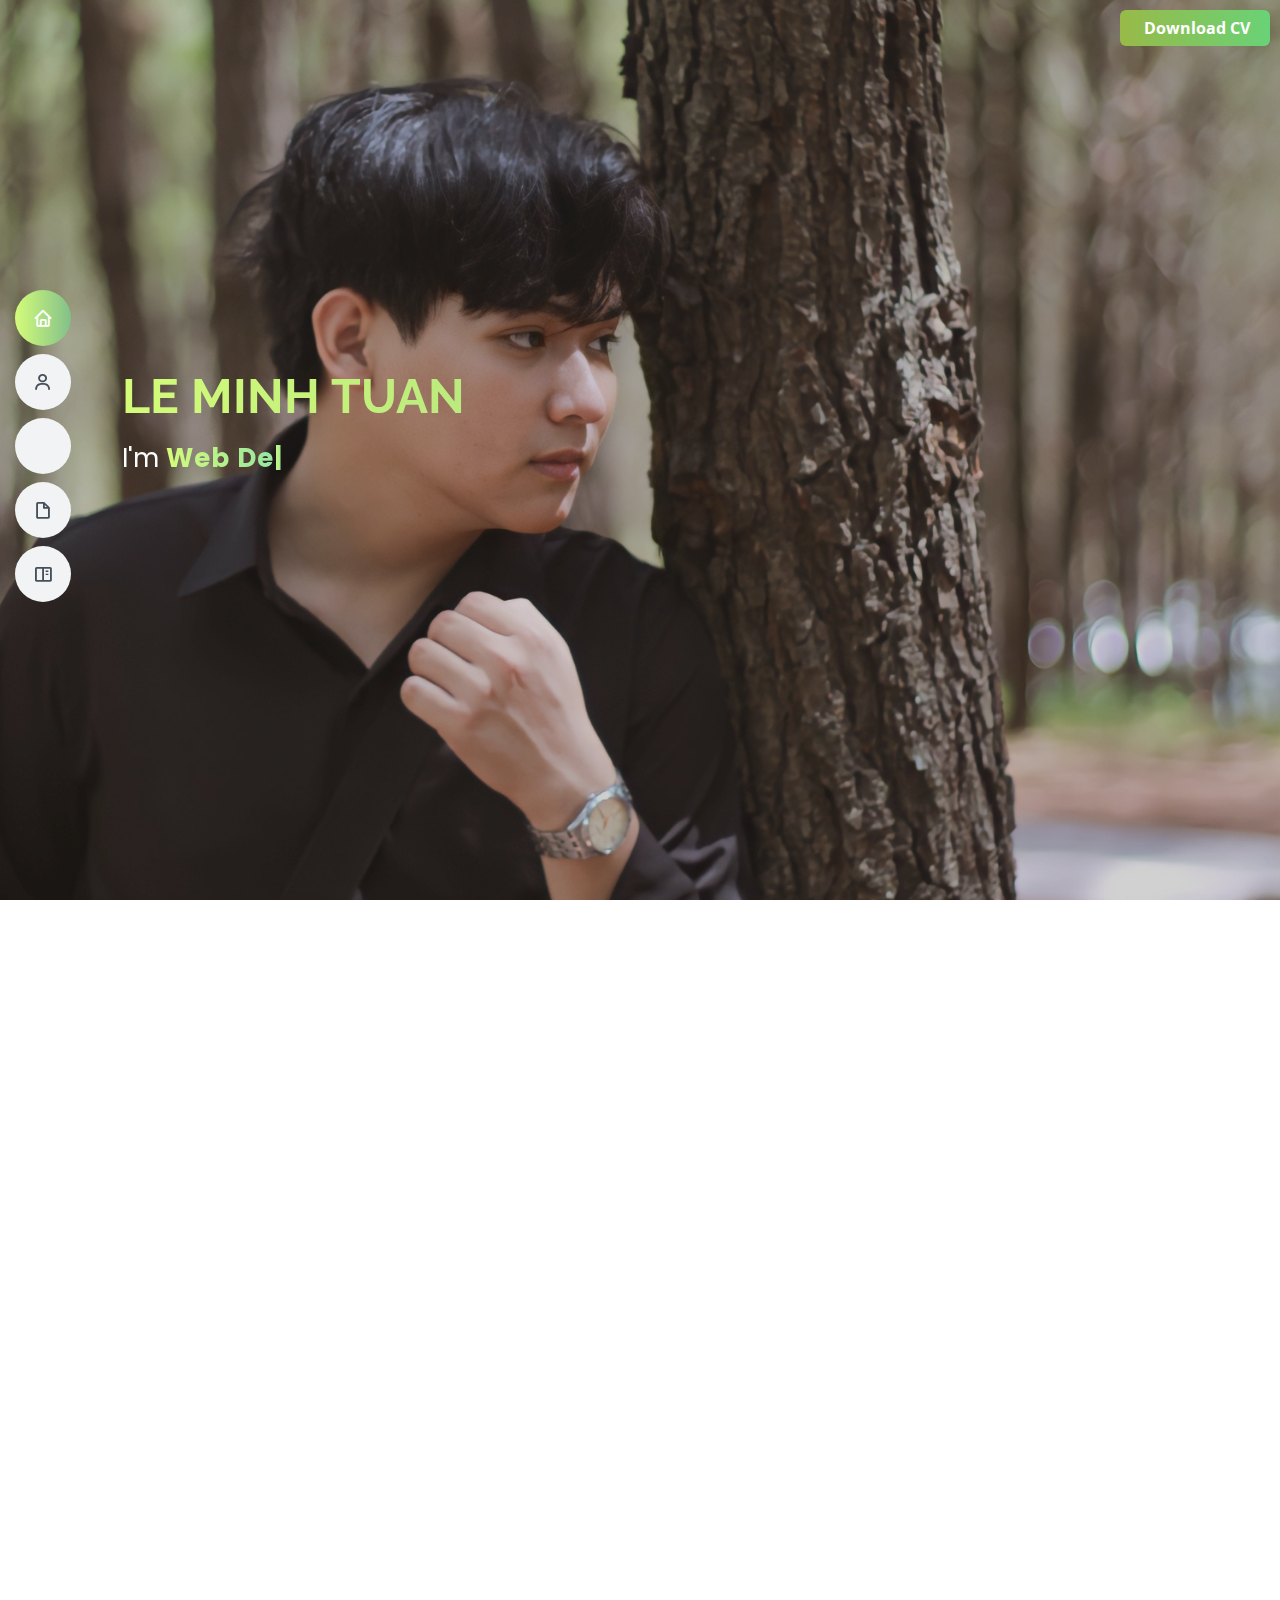
==== index.html @ 3f3f8639 "first commit" ====
<!DOCTYPE html>
<html lang="en">

<head>
  <meta charset="utf-8">
  <meta content="width=device-width, initial-scale=1.0" name="viewport">

  <title>Lê Minh Tuấn - Portfolio</title>
  <meta content="" name="description">
  <meta content="" name="keywords">

  <!-- Favicons -->
  <link href="assets/img/favicon.png" rel="icon">
  <link href="assets/img/apple-touch-icon.png" rel="apple-touch-icon">

  <!-- Google Fonts -->
  <link
    href="https://fonts.googleapis.com/css?family=Open+Sans:300,300i,400,400i,600,600i,700,700i|Raleway:300,300i,400,400i,500,500i,600,600i,700,700i|Poppins:300,300i,400,400i,500,500i,600,600i,700,700i"
    rel="stylesheet">

  <!-- Vendor CSS Files -->
  <link href="assets/vendor/aos/aos.css" rel="stylesheet">
  <link href="assets/vendor/bootstrap/css/bootstrap.min.css" rel="stylesheet">
  <link href="assets/vendor/bootstrap-icons/bootstrap-icons.css" rel="stylesheet">
  <link href="assets/vendor/boxicons/css/boxicons.min.css" rel="stylesheet">
  <link href="assets/vendor/glightbox/css/glightbox.min.css" rel="stylesheet">
  <link href="assets/vendor/swiper/swiper-bundle.min.css" rel="stylesheet">
  <link rel="stylesheet" href="https://cdnjs.cloudflare.com/ajax/libs/font-awesome/6.4.2/css/all.min.css"
    integrity="sha512-z3gLpd7yknf1YoNbCzqRKc4qyor8gaKU1qmn+CShxbuBusANI9QpRohGBreCFkKxLhei6S9CQXFEbbKuqLg0DA=="
    crossorigin="anonymous" referrerpolicy="no-referrer" />
  <!-- Template Main CSS File -->
  <link href="assets/css/style.css" rel="stylesheet">

  <!-- =======================================================
  * Template Name: MyResume
  * Updated: Jul 27 2023 with Bootstrap v5.3.1
  * Template URL: https://bootstrapmade.com/free-html-bootstrap-template-my-resume/
  * Author: BootstrapMade.com
  * License: https://bootstrapmade.com/license/
  ======================================================== -->
</head>

<body>
  <div id="app" style=" user-select: none;">
    <!-- ======= Mobile nav toggle button ======= -->
    <!-- <button type="button" class="mobile-nav-toggle d-xl-none"><i class="bi bi-list mobile-nav-toggle"></i></button> -->
    <i class="bi bi-list mobile-nav-toggle d-lg-none text-white"></i>
    <!-- ======= Header ======= -->
    <header id="header" class="d-flex flex-column justify-content-center">

      <nav id="navbar" class="navbar nav-menu" data-aos="fade-in" data-aos-delay="100">
        <ul>
          <li><a href="#hero" class="nav-link scrollto active"><i class="bx bx-home"></i> <span>Home</span></a></li>
          <li><a href="#about" class="nav-link scrollto"><i class="bx bx-user"></i> <span>About</span></a></li>
          <li><a href="#skills" class="nav-link scrollto"><i class="fa-solid fa-code" style="margin-left: -px;"></i>
              <span>SKills</span></a></li>
          <li><a href="#resume" class="nav-link scrollto"><i class="bx bx-file-blank"></i> <span>Resume</span></a></li>
          <li><a href="#portfolio" class="nav-link scrollto"><i class="bx bx-book-content"></i>
              <span>Portfolio</span></a>
          </li>
        </ul>
      </nav><!-- .nav-menu -->

    </header><!-- End Header -->

    <!-- ======= Hero Section ======= -->
    <section id="hero" class="d-flex flex-column justify-content-center">
      <div class="container" data-aos="zoom-in" data-aos-delay="100">
        <h2 class="name-title">LE MINH TUAN</h2>
        <p>I'm <span class="typed" data-typed-items="Web Developer, Photographer, Application Developer"></span></p>
        <div class="social-links">
          <a href="https://github.com/auroraphtgrp01" class="twitter"><i class="fa-brands fa-github"></i></i></a>
          <a href="https://www.facebook.com/mtphtgrp0111" class="facebook"><i class="fa-brands fa-facebook"></i></i></a>
          <a href="https://www.instagram.com/auroraphtgrp__/" class="instagram"><i
              class="fa-brands fa-instagram"></i></a>
          <a href="https://www.linkedin.com/in/l%C3%AA-minh-tu%E1%BA%A5n-b90327271/" class="linkedin"><i
              class="fa-brands fa-linkedin"></i></a>
        </div>
      </div>
      <button data-aos="zoom-in" data-aos-delay="100" class="btn btn-success btn-down" id="downloadButton" type="button"
        onclick="downloadFile()"><i class="fa-solid fa-file-arrow-down me-1"></i><b>Download CV</b>
      </button>
    </section><!-- End Hero -->

    <main id="main">

      <!-- ======= About Section ======= -->
      <section id="about" class="about">
        <div class="container" data-aos="fade-up">

          <div class="section-title">
            <h2>About</h2>
            <p>Allow me to introduce myself. My name is <b class="text-pri">Lê Minh Tuấn</b>.
              I am a passionate web developer currently pursuing my
              studies in Software Engineering at Duy Tan University.</p>
          </div>

          <div class="row">
            <div class="col-lg-3 ">
              <img src="assets/img/profile-img.png" class="img-fluid respon2" style="width: 400;" alt="">
            </div>
            <div class="col-lg-8 pt-4 pt-lg-0 content">
              <h3>Web Developer</h3>
              <p class="fst-italic">
                Take advantage of the skills and experience through the small projects I have done, knowledgeable about
                programming to become a programmer at the company that brings a lot of value to customers and the
                company.
              </p>
              <div class="row">
                <div class="col-lg-6">
                  <ul>
                    <li><i class="bi bi-chevron-right"></i> <strong class="color-title">Birthday:</strong> <span>1 Nov
                        2003</span></li>
                    <li><i class="bi bi-chevron-right"></i> <strong class="color-title">Phone:</strong> <span>+84
                        889001505</span></li>
                    <li><i class="bi bi-chevron-right"></i> <strong class="color-title">City:</strong> <span>Da Nang,
                        Viet Nam</span></li>
                  </ul>
                </div>
                <div class="col-lg-6">
                  <ul>
                    <li><i class="bi bi-chevron-right"></i> <strong class="color-title">Age:</strong> <span>20</span>
                    </li>
                    <li><i class="bi bi-chevron-right"></i> <strong class="color-title">Degree:</strong>
                      <span>Bachelor</span>
                    </li>
                    <li><i class="bi bi-chevron-right"></i> <strong class="color-title">Email:</strong>
                      <span>sliverknight4869@gmail.com</span>
                    </li>
                  </ul>
                </div>
              </div>
              <div style="text-indent: 20px;">
                I am a web programmer with strong creative skills and solid technical expertise. I have built numerous
                visually appealing and interactive web projects using HTML, CSS, JavaScript, and frameworks such as
                Bootstrap and Vue.js also have experience with PHP in the MVC Laravel Framework for backend system
                development.
              </div>
              <div style="text-indent: 20px; margin-top: 5px;"> I prioritize user
                experience, performance, and security. I am also adept at teamwork, logical
                thinking, and problem-solving.
              </div>
            </div>
          </div>

        </div>
      </section><!-- End About Section -->

      <!-- ======= Skills Section ======= -->
      <section id="skills" class="skills section-bg">
        <div class="container" data-aos="fade-up">

          <div class="section-title">
            <h2>Skills</h2>
            <div class="row">
              <div class="col-md-4 panel-skill">
                <div class="card" style="border-bottom: #b1d351 solid 4px;">
                  <div class="card-header" style="  background: linear-gradient(to right, #d4fc79 0%, #82c08a 100%);
 color: #fff">
                    <b class="fs-5">FrontEnd</b>
                  </div>
                  <div class="card-body">
                    <div class="table-responsive">
                      <table class="table table-bordered">
                        <thead>
                          <th class="text-center align-middle text-success">#</th>
                          <th class="text-center align-middle text-success">Technology</th>
                        </thead>
                        <tbody>
                          <tr>
                            <td class="text-center align-middle">
                              <a href="https://www.w3.org/html/" target="_blank" rel="noreferrer"> <img
                                  src="https://raw.githubusercontent.com/devicons/devicon/master/icons/html5/html5-original-wordmark.svg"
                                  alt="html5" width="40" height="40" /> </a>
                            </td>
                            <td class="text-center align-middle">
                              HTML5
                            </td>
                          </tr>
                          <tr>
                            <td class="text-center align-middle">
                              <a href="https://www.w3schools.com/css/" target="_blank" rel="noreferrer"> <img
                                  src="https://raw.githubusercontent.com/devicons/devicon/master/icons/css3/css3-original-wordmark.svg"
                                  alt="css3" width="40" height="40" /> </a>
                            </td>
                            <td class="text-center align-middle">
                              CSS3
                            </td>
                          </tr>
                          <tr>
                            <td class="text-center align-middle">
                              <a href="https://vuejs.org/" target="_blank" rel="noreferrer"> <img
                                  src="https://raw.githubusercontent.com/devicons/devicon/master/icons/vuejs/vuejs-original-wordmark.svg"
                                  alt="vuejs" width="40" height="40" /> </a>
                            </td>
                            <td class="text-center align-middle">
                              VueJS
                            </td>
                          </tr>
                          <tr>
                            <td class="text-center align-middle">
                              <a href="https://reactjs.org/" target="_blank" rel="noreferrer">
                                <img
                                  src="https://raw.githubusercontent.com/devicons/devicon/master/icons/react/react-original-wordmark.svg"
                                  alt="react" width="40" height="40" /> </a>
                            </td>
                            <td class="text-center align-middle">
                              ReactJS
                            </td>
                          </tr>
                          <tr>
                            <td class="text-center align-middle">
                              </a> <a href="https://getbootstrap.com" target="_blank" rel="noreferrer"> <img
                                  src="https://raw.githubusercontent.com/devicons/devicon/master/icons/bootstrap/bootstrap-plain-wordmark.svg"
                                  alt="bootstrap" width="40" height="40" /> </a>
                            </td>
                            <td class="text-center align-middle">
                              Bootstrap 5
                            </td>
                          </tr>
                          <tr>
                            <td class="text-center align-middle">
                              <a href="https://sass-lang.com" target="_blank" rel="noreferrer">
                                <img
                                  src="https://raw.githubusercontent.com/devicons/devicon/master/icons/sass/sass-original.svg"
                                  alt="sass" width="40" height="40" /> </a>
                            </td>
                            <td class="text-center align-middle">
                              SASS
                            </td>
                          </tr>
                        </tbody>
                      </table>
                    </div>
                  </div>
                </div>
              </div>
              <div class="col-md-4 panel-skill">
                <div class="card" style="border-bottom: #b1d351 solid 4px;">
                  <div class="card-header" style="  background: linear-gradient(to right, #d4fc79 0%, #82c08a 100%);
 color: #fff">
                    <b class="fs-5">BackEnd</b>
                  </div>
                  <div class="card-body">
                    <div class="table-responsive">
                      <table class="table table-bordered">
                        <thead>
                          <th class="text-center align-middle text-success">#</th>
                          <th class="text-center align-middle text-success">Technology</th>
                        </thead>
                        <tbody>
                          <tr>
                            <td class="text-center align-middle">
                              <a href="https://www.php.net" target="_blank" rel="noreferrer"> <img
                                  src="https://raw.githubusercontent.com/devicons/devicon/master/icons/php/php-original.svg"
                                  alt="php" width="40" height="40" /> </a>
                            <td class="text-center align-middle">
                              PHP
                            </td>
                          </tr>
                          <tr>
                            <td class="text-center align-middle">
                              <a href="https://laravel.com/" target="_blank" rel="noreferrer"> <img
                                  src="https://raw.githubusercontent.com/devicons/devicon/master/icons/laravel/laravel-plain-wordmark.svg"
                                  alt="laravel" width="40" height="40" /> </a>
                            <td class="text-center align-middle">
                              Laravel
                            </td>
                          </tr>
                          <tr>
                            <td class="text-center align-middle">
                              <a href="https://nodejs.org" target="_blank" rel="noreferrer"> <img
                                  src="https://raw.githubusercontent.com/devicons/devicon/master/icons/nodejs/nodejs-original-wordmark.svg"
                                  alt="nodejs" width="40" height="40" /> </a>
                            <td class="text-center align-middle">
                              NodeJS
                            </td>
                          </tr>
                          <tr>
                            <td class="text-center align-middle">
                              <a href="https://expressjs.com" target="_blank" rel="noreferrer"> <img
                                  src="https://raw.githubusercontent.com/devicons/devicon/master/icons/express/express-original-wordmark.svg"
                                  alt="express" width="40" height="40" /> </a>
                            <td class="text-center align-middle">
                              ExpressJS
                            </td>
                          </tr>
                          <tr>
                            <td class="text-center align-middle">
                              <a href="https://www.mysql.com/" target="_blank" rel="noreferrer"> <img
                                  src="https://raw.githubusercontent.com/devicons/devicon/master/icons/mysql/mysql-original-wordmark.svg"
                                  alt="mysql" width="40" height="40" /> </a>
                            <td class="text-center align-middle">
                              MySQL
                            </td>
                          </tr>
                          <tr>
                            <td class="text-center align-middle">
                              <a href="https://www.mongodb.com/" target="_blank" rel="noreferrer"> <img
                                  src="https://raw.githubusercontent.com/devicons/devicon/master/icons/mongodb/mongodb-original-wordmark.svg"
                                  alt="mongodb" width="40" height="40" /> </a>
                            <td class="text-center align-middle">
                              MongoDB
                            </td>
                          </tr>
                        </tbody>
                      </table>
                    </div>
                  </div>
                </div>
              </div>
              <div class="col-md-4 panel-skill">
                <div class="card" style="border-bottom: #b1d351 solid 4px;">
                  <div class="card-header" style="  background: linear-gradient(to right, #d4fc79 0%, #82c08a 100%);
 color: #fff">
                    <b class="fs-5">Others</b>
                  </div>
                  <div class="card-body">
                    <div class="table-responsive">
                      <table class="table table-bordered">
                        <thead>
                          <th class="text-center align-middle text-success">#</th>
                          <th class="text-center align-middle text-success">Technology</th>
                        </thead>
                        <tbody>
                          <tr>
                            <td class="text-center align-middle">
                              <a href="https://postman.com" target="_blank" rel="noreferrer"> <img
                                  src="https://www.vectorlogo.zone/logos/getpostman/getpostman-icon.svg" alt="postman"
                                  width="40" height="40" /> </a>
                            <td class="text-center align-middle">
                              PostMan
                            </td>
                          </tr>
                          <tr>
                            <td class="text-center align-middle">
                              <div>
                                <a href="#" id="logo">
                                  <svg width="188" height="28" viewBox="0 0 188 28" fill="currentColor"
                                    xmlns="http://www.w3.org/2000/svg">
                                    <path d="M93.295 3.65206L86.356 9.30495H90.8876V27.68L93.295 25.7411V3.65206Z"
                                      fill="currentColor"></path>
                                    <path d="M95.295 24.0997L102.356 18.305H97.6975V0.350052L95.295 2.02275V24.0997Z"
                                      fill="currentColor"></path>
                                    <path
                                      d="M182.695 6.95295C183.495 7.36895 184.071 7.72095 184.423 8.00895L186.919 3.25695C185.671 2.48895 184.167 1.80095 182.407 1.19295C180.679 0.584955 178.807 0.280952 176.791 0.280952C174.871 0.280952 173.095 0.600952 171.463 1.24095C169.863 1.88095 168.583 2.82495 167.623 4.07295C166.695 5.32095 166.231 6.87295 166.231 8.72895C166.231 10.809 166.887 12.409 168.199 13.529C169.543 14.617 171.591 15.513 174.343 16.217C176.551 16.793 178.327 17.321 179.671 17.801C181.047 18.249 181.735 19.001 181.735 20.057C181.735 21.625 180.263 22.409 177.319 22.409C175.847 22.409 174.455 22.233 173.143 21.881C171.831 21.529 170.679 21.097 169.687 20.585C168.727 20.073 168.039 19.609 167.623 19.193L165.031 24.233C166.695 25.289 168.599 26.121 170.743 26.729C172.887 27.337 175.047 27.641 177.223 27.641C179.111 27.641 180.871 27.385 182.503 26.873C184.135 26.329 185.447 25.465 186.439 24.281C187.463 23.065 187.975 21.4649 187.975 19.4809C187.975 17.8489 187.591 16.537 186.823 15.545C186.087 14.521 185.015 13.705 183.607 13.097C182.231 12.489 180.599 11.945 178.711 11.465C176.567 10.953 174.935 10.489 173.815 10.073C172.727 9.65695 172.183 8.95295 172.183 7.96095C172.183 6.26495 173.687 5.41695 176.695 5.41695C177.815 5.41695 178.903 5.57695 179.959 5.89695C181.015 6.18495 181.927 6.53695 182.695 6.95295Z"
                                      fill="currentColor"></path>
                                    <path fill-rule="evenodd" clip-rule="evenodd"
                                      d="M132.182 27.497C130.07 27.497 128.15 27.129 126.422 26.393C124.694 25.625 123.205 24.601 121.957 23.321C120.709 22.009 119.749 20.537 119.077 18.905C118.406 17.273 118.069 15.593 118.069 13.865C118.069 12.105 118.421 10.409 119.125 8.77695C119.829 7.14495 120.822 5.70496 122.102 4.45695C123.382 3.17695 124.885 2.16895 126.613 1.43295C128.341 0.696953 130.229 0.328949 132.277 0.328949C134.389 0.328949 136.31 0.728952 138.038 1.52895C139.766 2.29695 141.238 3.33695 142.454 4.64895C143.702 5.92895 144.661 7.38495 145.333 9.01695C146.005 10.649 146.342 12.3129 146.342 14.0089C146.342 15.7689 145.99 17.465 145.286 19.097C144.582 20.697 143.589 22.137 142.309 23.417C141.061 24.665 139.574 25.657 137.846 26.393C136.118 27.129 134.23 27.497 132.182 27.497ZM123.925 13.913C123.925 15.353 124.262 16.729 124.934 18.041C125.605 19.321 126.549 20.361 127.765 21.161C129.013 21.961 130.501 22.361 132.229 22.361C133.989 22.361 135.477 21.945 136.693 21.113C137.91 20.249 138.837 19.177 139.477 17.8969C140.117 16.5849 140.438 15.241 140.438 13.865C140.438 12.425 140.102 11.0649 139.43 9.78495C138.758 8.50495 137.798 7.48095 136.549 6.71295C135.333 5.91295 133.878 5.51295 132.182 5.51295C130.422 5.51295 128.917 5.92895 127.669 6.76095C126.453 7.59295 125.525 8.64896 124.885 9.92896C124.245 11.209 123.925 12.537 123.925 13.913Z"
                                      fill="currentColor"></path>
                                    <path fill-rule="evenodd" clip-rule="evenodd"
                                      d="M0 27.305L11.712 0.472954H16.464L28.128 27.305H21.984L19.296 21.017H8.88L6.192 27.305H0ZM14.112 7.52895L10.176 15.977H17.904L14.112 7.52895Z"
                                      fill="currentColor"></path>
                                    <path
                                      d="M50.8211 0.472954L58.2131 9.97695L65.6051 0.472954H71.8931L61.2851 14.057L71.5571 27.305H65.2691L58.2131 18.185L51.2051 27.305H44.8211L55.1411 14.057L44.4851 0.472954H50.8211Z"
                                      fill="currentColor"></path>
                                  </svg>
                                </a>
                              </div>
                            <td class="text-center align-middle">
                              Axios
                            </td>
                          </tr>
                          <tr>
                            <td class="text-center align-middle">
                              <a href="https://webpack.js.org" target="_blank" rel="noreferrer"> <img
                                  src="https://raw.githubusercontent.com/devicons/devicon/d00d0969292a6569d45b06d3f350f463a0107b0d/icons/webpack/webpack-original-wordmark.svg"
                                  alt="webpack" width="52" height="52" /> </a>
                            <td class="text-center align-middle">
                              WebPack
                            </td>
                          </tr>
                          <tr>
                            <td class="text-center align-middle">
                              <a href="https://www.w3schools.com/cpp/" target="_blank" rel="noreferrer"> <img
                                  src="https://raw.githubusercontent.com/devicons/devicon/master/icons/cplusplus/cplusplus-original.svg"
                                  alt="cplusplus" width="40" height="40" /> </a>
                            <td class="text-center align-middle">
                              C++
                            </td>
                          </tr>
                          <tr>
                            <td class="text-center align-middle">
                              <a href="https://www.python.org" target="_blank" rel="noreferrer"> <img
                                  src="https://raw.githubusercontent.com/devicons/devicon/master/icons/python/python-original.svg"
                                  alt="python" width="40" height="40" /> </a>
                            <td class="text-center align-middle">
                              Python
                            </td>
                          </tr>
                          <tr>
                            <td class="text-center align-middle">
                              <a href="https://www.java.com" target="_blank" rel="noreferrer"> <img
                                  src="https://raw.githubusercontent.com/devicons/devicon/master/icons/java/java-original.svg"
                                  alt="java" width="40" height="40" /> </a>
                            <td class="text-center align-middle">
                              Java
                            </td>
                          </tr>
                        </tbody>
                      </table>
                    </div>
                  </div>
                </div>
              </div>
            </div>
          </div>
        </div>
      </section><!-- End Skills Section -->

      <!-- ======= Resume Section ======= -->
      <section id="resume" class="resume">
        <div class="container" data-aos="fade-up">

          <div class="section-title">
            <h2>Resume</h2>

          </div>

          <div class="row">
            <div class="col-lg-6">
              <h3 class="resume-title">Sumary</h3>
              <div class="resume-item pb-0">
                <h4>Le Minh Tuan</h4>
                <p><em>As a third-year student majoring in Software Engineering at Duy Tan University, I have acquired
                    knowledge in software design, programming, and the development of websites.</em></p>
                <ul>
                  <li class="text-list"><b class="text-pri">Da Nang, Viet Nam</b>
                  </li>
                  <li class="text-list"><b class="text-pri">+84 889 001 505</b></li>
                  <li class="text-list"><b class="text-pri">sliverknight4869@gmail.com</b></li>
                </ul>
              </div>

              <h3 class="resume-title">Education</h3>

              <div class="resume-item">
                <h4>Bachelor of Information Technology</h4>
                <h5>2021 - 2024</h5>
                <p><b class="text-pri">Duy Tan University</b></p>
                <p>
                </p>
              </div>
              <div class="resume-item">
                <h4>HONORS & AWARDS</h4>
                <h5>2018 - Present</h5>
                <p class="text-pri">
                  <b>- 3rd prize in high school district-wide informatics (2013 - 2014)</b>
                  <br>
                  <b>- Informatics encouragement prize at district level (2017 - 2018)</b>
                </p>
              </div>
            </div>
            <div class="col-lg-6">
              <h3 class="resume-title">Professional Experience</h3>
              <div class="resume-item">
                <h4>PHP WEBSITE DEVELOPER</h4>
                <h5>2022 - Present</h5>
                <p><em>Da Nang, Viet Nam</em></p>
                <ul>
                  <li class="text-list"><b class="text-pri">Building a Laravel Website following MVC Pattern:</b> <b
                      style="font-weight: 400; color: #000;"> I
                      organized the
                      project using MVC architecture, effectively separating data logic from user interface.</b>
                  </li>
                  <li class="text-list"><b class="text-pri">Developing Server APIs using PHP:</b>
                    <b style="font-weight: 400; color: #000;"> These APIs enabled smooth communication
                      between mobile apps and web platforms via HTTP requests. I prioritized security and performance in
                      API
                      design.</b>
                  </li>
                  <li class="text-list"> <b class="text-pri">Handling and Interacting with Databases:</b>
                    <b style="font-weight: 400; color: #000;"> I designed databases, formed tables, and executed
                      queries to store and retrieve vital app data.</b>
                  </li>
                </ul>
              </div>
              <div class="resume-item">
                <h4>VueJS Developer</h4>
                <h5>2023 - Present</h5>
                <p><em>Da Nang, Viet Nam</em></p>
                <ul>
                  <li class="text-list"> <b class="text-pri">Applying Bootstrap Framework for Interface Design:</b>
                  </li>
                  <li class="text-list"> <b class="text-pri">Handling Data Rendering with Vue.js and Axios:</b>
                  </li>

                </ul>
              </div>
            </div>
          </div>

        </div>
      </section><!-- End Resume Section -->

      <!-- ======= Portfolio Section ======= -->
      <section id="portfolio" class="portfolio section-bg">
        <div class="container" data-aos="fade-up">

          <div class="section-title">
            <h2>Portfolio</h2>
          </div>

          <div class="row">
            <div class="col-lg-12 d-flex justify-content-center" data-aos="fade-up" data-aos-delay="100">

            </div>
          </div>

          <div class="row portfolio-container" data-aos="fade-up" data-aos-delay="200">

            <a data-bs-toggle="modal" data-bs-target="#details" class="col-lg-4 col-md-6 portfolio-item filter-web">
              <div class="portfolio-wrap">
                <img src="assets/img/portfolio/portfolio-2.png" class="img-fluid" style="border: solid 4px #8db424;"
                  alt="">
                <div class="portfolio-info">
                  <h4>SHOPPE CLONE</h4>
                  <p>Website</p>
                </div>
              </div>
            </a>
            <a data-bs-toggle="modal" data-bs-target="#detail1">
              <div class="col-lg-4 col-md-6 portfolio-item">
                <div class="portfolio-wrap resp1">
                  <img src="assets/img/portfolio/portfolio-1.png" class="img-fluid" style="border: solid 4px #8db424;"
                    alt="">
                  <div class="portfolio-info">
                    <h4>ORDER MOVIE TICKET</h4>
                    <p>WEBSITE</p>
                  </div>
                </div>
              </div>
            </a>
            <a class="col-lg-4 col-md-6 portfolio-item filter-web resp" data-bs-toggle="modal"
              data-bs-target="#detail2">
              <div class="portfolio-wrap">
                <img src="assets/img/portfolio/portfolio-6.png" class="img-fluid" style="border: solid 4px #8db424;"
                  alt="">
                <div class="portfolio-info">
                  <h4>QUẢN LÝ BỆNH VIỆN</h4>
                  <p>APPLICATION JAVA</p>
                </div>
              </div>
            </a>
            <a class="col-lg-4 col-md-6 portfolio-item filter-web" data-bs-toggle="modal" data-bs-target="#detail3">
              <div class="portfolio-wrap">
                <img src="assets/img/portfolio/portfolio-5.png" class="img-fluid" style="border: solid 4px #8db424;"
                  alt="">
                <div class="portfolio-info">
                  <h4>BINANCE BOT TRADING</h4>
                  <p>CONSOLE APP</p>
                </div>
              </div>
            </a>
            <a class="col-lg-4 col-md-6 portfolio-item filter-web" data-bs-toggle="modal" data-bs-target="#detail4">
              <div class="portfolio-wrap">
                <img src="assets/img/portfolio/portfolio-4.png" class="img-fluid" style="border: solid 4px #8db424;"
                  alt="">
                <div class="portfolio-info">
                  <h4>FACEBOOK CLONE</h4>
                  <p>WEBSITE</p>
                </div>
              </div>
            </a>
            <a class="col-lg-4 col-md-6 portfolio-item filter-web" data-bs-toggle="modal" data-bs-target="#detail5">
              <div class="portfolio-wrap">
                <img src="assets/img/portfolio/portfolio-3.png" class="img-fluid" style="border: solid 4px #8db424;"
                  alt="">
                <div class="portfolio-info">
                  <h4>INSTAGRAM CLONE</h4>
                  <p>WEBSITE</p>
                </div>
              </div>
            </a>

          </div>
        </div>
      </section><!-- End Portfolio Section -->
    </main><!-- End #main -->
    <a href="#" class="back-to-top d-flex align-items-center justify-content-center"><i
        class="bi bi-arrow-up-short"></i></a>
  </div>
  <!-- Vendor JS Files -->
  <!-- Button trigger modal -->


  <!-- Modal -->
  <div class="modal fade bd-example-modal-lg" style="z-index: 9999999;" id="details" tabindex="-1" role="dialog"
    aria-labelledby="exampleModalCenterTitle" aria-hidden="true">
    <div class="modal-dialog modal-fullscreen" role="document">
      <div class="modal-content">
        <div class="modal-body">
          <main id="main">
            <!-- ======= Portfolio Details Section ======= -->
            <section id="portfolio-details" class="portfolio-details">
              <div class="container">
                <div class="row gy-4">
                  <div class="col-lg-8">
                    <div class="portfolio-details-slider swiper">
                      <div class="swiper-wrapper align-items-center">
                        <div class="swiper-slide">
                          <img src="assets/img/portfolio/portfolio-2.png" alt="">
                        </div>
                      </div>
                      <div class="swiper-pagination"></div>
                    </div>
                  </div>

                  <div class="col-lg-4">
                    <div class="portfolio-info">
                      <h3>Project information</h3>
                      <ul>
                        <li><strong>Category</strong>: Web design</li>
                        <li><strong>Project date</strong>: 01 March, 2023</li>
                        <li><strong>Technology</strong>: HTML5 & CSS3</li>
                      </ul>
                    </div>
                    <div class="portfolio-description">
                      <h2>Main Functions & Describe</h2>
                      <p>
                        Combine HTML5 and CSS3 to effortlessly craft a replica of an online store interface. Utilize
                        HTML5's column division capabilities and CSS3's smooth animations and shadow effects to create a
                        flexible and appealing layout resembling Shopee's design.
                      </p>
                    </div>
                  </div>

                </div>

              </div>
            </section><!-- End Portfolio Details Section -->

          </main><!-- End #main -->
        </div>
      </div>
    </div>
  </div>

  <!-- 1 -->
  <div class="modal fade bd-example-modal-lg" style="z-index: 9999999;" id="detail1" tabindex="-1" role="dialog"
    aria-labelledby="exampleModalCenterTitle" aria-hidden="true">
    <div class="modal-dialog modal-fullscreen" role="document">
      <div class="modal-content">
        <div class="modal-body">
          <main id="main">
            <!-- ======= Portfolio Details Section ======= -->
            <section id="portfolio-details" class="portfolio-details">
              <div class="container">
                <div class="row gy-4">
                  <div class="col-lg-8">
                    <div class="portfolio-details-slider swiper">
                      <div class="swiper-wrapper align-items-center">
                        <div class="swiper-slide">
                          <iframe width="843" height="420"
                            src="https://www.youtube.com/embed/WSI11Z8Q34k?si=q5DbVd2dYdBFkHNz"
                            title="YouTube video player" frameborder="0"
                            allow="accelerometer; autoplay; clipboard-write; encrypted-media; gyroscope; picture-in-picture; web-share"
                            allowfullscreen></iframe>
                        </div>
                        <div class="swiper-slide">
                          <img src="/assets/img/order_movie/1.png" alt="">
                        </div>
                        <div class="swiper-slide">
                          <img src="/assets/img/order_movie/2.png" alt="">
                        </div>
                        <div class="swiper-slide">
                          <img src="/assets/img/order_movie/3.png" alt="">
                        </div>
                        <div class="swiper-slide">
                          <img src="/assets/img/order_movie/4.png" alt="">
                        </div>
                        <div class="swiper-slide">
                          <img src="/assets/img/order_movie/5.png" alt="">
                        </div>
                        <div class="swiper-slide">
                          <img src="/assets/img/order_movie/6.png" alt="">
                        </div>
                        <div class="swiper-slide">
                          <img src="/assets/img/order_movie/7.png" alt="">
                        </div>

                      </div>
                      <div class="swiper-pagination"></div>
                    </div>
                  </div>

                  <div class="col-lg-4">
                    <div class="portfolio-info">
                      <h3 class="text-sec">Project information</h3>
                      <ul>
                        <li><strong>Name Project</strong>: Order Movie Ticket</li>
                        <li><strong>Project date</strong>: 11 August, 2023</li>
                        <li><strong></strong>
                          <b>Backend:</b> PHP - Laravel
                        <li>
                          <b>Frontend:</b> Bootstrap 5, Vuejs, Jquery, Axios, ...
                        </li>

                        </li>
                        <li style="display: flex; margin-top: 10px;"><button class="btn btn-pri w-80"
                            style="margin: auto;"><b>Live
                              Demo</b></button> <a href="https://github.com/auroraphtgrp01/Order_Movie_Ticket"
                            class="btn btn-pri w-80" style="margin: auto;"><b>Source
                              Code</b></a></li>
                      </ul>
                    </div>
                    <div class="portfolio-description">
                      <h2 class="text-sec">Main Functions & Describe</h2>
                      <p>
                        The project utilizes PHP Laravel and Vue.js to construct a movie ticket-selling website
                        comprising two essential components: an admin management page and a user-facing main page. This
                        project incorporates two interface templates, Rocker and Movfix, to deliver an engaging and
                        intuitive user experience.
                      </p>
                    </div>
                  </div>

                </div>

              </div>
            </section><!-- End Portfolio Details Section -->

          </main><!-- End #main -->
        </div>
      </div>
    </div>
  </div>
  <!-- 2 -->
  <div class="modal fade bd-example-modal-lg" style="z-index: 9999999;" id="detail2" tabindex="-1" role="dialog"
    aria-labelledby="exampleModalCenterTitle" aria-hidden="true">
    <div class="modal-dialog modal-fullscreen" role="document">
      <div class="modal-content">
        <div class="modal-body">
          <main id="main">
            <!-- ======= Portfolio Details Section ======= -->
            <section id="portfolio-details" class="portfolio-details">
              <div class="container">
                <div class="row gy-4">
                  <div class="col-lg-8">
                    <div class="portfolio-details-slider swiper">
                      <div class="swiper-wrapper align-items-center">
                        <div class="swiper-slide">
                          <img src="/assets/img/QLBV/1.png" alt="">
                        </div>
                        <div class="swiper-slide">
                          <img src="/assets/img/QLBV/2.png" alt="">
                        </div>
                        <div class="swiper-slide">
                          <img src="/assets/img/QLBV/3.png" alt="">
                        </div>
                        <div class="swiper-slide">
                          <img src="/assets/img/QLBV/4.png" alt="">
                        </div>
                        <div class="swiper-slide">
                          <img src="/assets/img/QLBV/5.png" alt="">
                        </div>
                        <div class="swiper-slide">
                          <img src="/assets/img/QLBV/6.png" alt="">
                        </div>
                        <div class="swiper-slide">
                          <img src="/assets/img/QLBV/7.png" alt="">
                        </div>
                      </div>
                      <div class="swiper-pagination"></div>
                    </div>
                  </div>

                  <div class="col-lg-4">
                    <div class="portfolio-info">
                      <h3 class="text-sec">Project information</h3>
                      <ul>
                        <li><strong>Project Name </strong>: Quản Lý Bệnh Viện</li>
                        <li><strong>Project date</strong>: 18 March, 2023</li>
                        <li><strong></strong>
                          <b>Technology: </b> Java - Java Swing
                        </li>
                        <li style="display: flex; margin-top: 20px;"><a
                            href="https://github.com/auroraphtgrp01/PROJECT_QUANLYBENHVIEN" class="btn btn-pri w-80"
                            style="margin: auto;"><b>Source Code</b></a></li>
                      </ul>
                    </div>
                    <div class="portfolio-description">
                      <h2 class="text-sec">Main Functions & Describe</h2>
                      <p>
                        This project is developed using Java and encompasses a wide range of crucial features within the
                        hospital management domain. Included in the feature list are functionalities such as login,
                        system-wide permission management, input and management of patient records, human resource
                        management, medication allocation, and a variety of other features.
                      </p>
                    </div>
                  </div>
                </div>
              </div>
            </section><!-- End Portfolio Details Section -->
          </main><!-- End #main -->
        </div>
      </div>
    </div>
  </div>
  <!-- 3 -->
  <div class="modal fade bd-example-modal-lg" style="z-index: 9999999;" id="detail3" tabindex="-1" role="dialog"
    aria-labelledby="exampleModalCenterTitle" aria-hidden="true">
    <div class="modal-dialog modal-fullscreen" role="document">
      <div class="modal-content">
        <div class="modal-body">
          <main id="main">
            <!-- ======= Portfolio Details Section ======= -->
            <section id="portfolio-details" class="portfolio-details">
              <div class="container">
                <div class="row gy-4">
                  <div class="col-lg-8">
                    <div class="portfolio-details-slider swiper">
                      <div class="swiper-wrapper align-items-center">
                        <div class="swiper-slide">
                          <img src="/assets/img/binance/1.png" alt="">
                        </div>
                        <div class="swiper-slide">
                          <img src="/assets/img/binance/2.png" alt="">
                        </div>

                      </div>
                      <div class="swiper-pagination"></div>
                    </div>
                  </div>

                  <div class="col-lg-4">
                    <div class="portfolio-info">
                      <h3 class="text-sec">Project information</h3>
                      <ul>
                        <li><strong>Project Name </strong>: Bot Automatically Trade</li>
                        <li><strong>Project date</strong>: 14 May, 2023</li>
                        <li><strong></strong>
                          <b>Technology:</b> Python - telethon - ccxt, ...

                        </li>
                        <li style="display: flex; margin-top: 10px;"><a
                            href="https://github.com/auroraphtgrp01/BinanceBot_AutoCommand" class="btn btn-pri w-80"
                            style="margin: auto;"><b>Source
                              Code</b></a></li>
                      </ul>
                    </div>
                    <div class="portfolio-description">
                      <h2 class="text-sec">Main Functions & Describe</h2>
                      <p>
                        I have utilized the Telegram API to monitor and respond to messages from a group, followed by
                        the
                        automated execution of trading orders on the Binance exchange through the provided Binance API.
                        This was achieved using the Telethon and CCXT libraries to establish seamless and efficient
                        communication and interaction between these platforms.
                      </p>
                    </div>
                  </div>
                </div>

              </div>
            </section><!-- End Portfolio Details Section -->

          </main><!-- End #main -->
        </div>
      </div>
    </div>
  </div>
  <!-- 4 -->
  <div class="modal fade bd-example-modal-lg" style="z-index: 9999999;" id="detail4" tabindex="-1" role="dialog"
    aria-labelledby="exampleModalCenterTitle" aria-hidden="true">
    <div class="modal-dialog modal-fullscreen" style="padding: 70px;" role="document">
      <div class="modal-content">
        <div class="modal-body">
          <main id="main">
            <!-- ======= Portfolio Details Section ======= -->
            <section id="portfolio-details" class="portfolio-details">
              <div class="container">
                <div class="row gy-4">
                  <div class="col-lg-8">
                    <div class="portfolio-details-slider swiper">
                      <div class="swiper-wrapper align-items-center">
                        <div class="swiper-slide">
                          <iframe width="" height="" style="width: 100%; height: 70vh;"
                            src="https://www.youtube.com/embed/1_e18IGMQN0?si=eBR5NmB5awYhab2s"
                            title="YouTube video player" frameborder="0"
                            allow="accelerometer; autoplay; clipboard-write; encrypted-media; gyroscope; picture-in-picture; web-share"
                            allowfullscreen></iframe>
                        </div>
                        <div class="swiper-slide">
                          <img src="/assets/img/facebook/1.png" alt="">
                        </div>
                        <div class="swiper-slide">
                          <img src="/assets/img/facebook/2.png" alt="">
                        </div>
                        <div class="swiper-slide">
                          <img src="/assets/img/facebook/3.png" alt="">
                        </div>
                        <div class="swiper-slide">
                          <img src="/assets/img/facebook/4.png" alt="">
                        </div>
                        <div class="swiper-slide">
                          <img src="/assets/img/facebook/5.png" alt="">
                        </div>
                        <div class="swiper-slide">
                          <img src="/assets/img/facebook/6.png" alt="">
                        </div>
                      </div>
                      <div class="swiper-pagination"></div>
                    </div>
                  </div>

                  <div class="col-lg-4">
                    <div class="portfolio-info">
                      <h3 class="text-sec">Project information</h3>
                      <ul>
                        <li><strong>Project Name </strong>: Facebook Clone</li>
                        <li><strong>Project date</strong>: 22 August, 2023</li>
                        <li><strong></strong>
                          <b>Backend:</b> PHP - Laravel
                        <li>
                          <b>Frontend:</b> Bootstrap 5, Vuejs, Jquery, Axios, ...
                        </li>

                        </li>
                        <li style="display: flex; margin-top: 10px;"><button class="btn btn-pri w-80"
                            style="margin: auto;"><b>Live
                              Demo</b></button> <a href="https://github.com/auroraphtgrp01/FacebookClone-byMT"
                            class="btn btn-pri w-80" style="margin: auto;"><b>Source
                              Code</b></a></li>
                      </ul>
                    </div>
                    <div class="portfolio-description">
                      <h2 class="text-sec">Main Functions & Describe</h2>
                      <p>
                        Utilizing PHP Laravel and Vue.js, we have developed a Facebook clone with a comprehensive set of
                        fundamental features including login, status sharing, liking posts, adding friends, and managing
                        user profiles.
                      </p>
                    </div>
                  </div>
                </div>

              </div>
            </section><!-- End Portfolio Details Section -->

          </main><!-- End #main -->
        </div>
      </div>
    </div>
  </div>
  <!-- 5 -->
  <div class="modal fade bd-example-modal-lg" style="z-index: 9999999;" id="detail5" tabindex="-1" role="dialog"
    aria-labelledby="exampleModalCenterTitle" aria-hidden="true">
    <div class="modal-dialog modal-fullscreen" role="document">
      <div class="modal-content">
        <div class="modal-body">
          <main id="main">
            <!-- ======= Portfolio Details Section ======= -->
            <section id="portfolio-details" class="portfolio-details">
              <div class="container">
                <div class="row gy-4">
                  <div class="col-lg-8">
                    <div class="portfolio-details-slider swiper">
                      <div class="swiper-wrapper align-items-center">
                        <div class="swiper-slide">
                          <img src="/assets/img/IG/1.png" alt="">
                        </div>
                        <div class="swiper-slide">
                          <img src="/assets/img/IG/2.png" alt="">
                        </div>

                      </div>
                      <div class="swiper-pagination"></div>
                    </div>
                  </div>

                  <div class="col-lg-4">
                    <div class="portfolio-info">
                      <h3 class="text-sec">Project information</h3>
                      <ul>
                        <li><strong>Project Name </strong>: Instagram UI Clone</li>
                        <li><strong>Project date</strong>: 11 January, 2023</li>
                        <li><strong></strong>
                          <b>Technology: </b> HTML5 & CSS3

                        </li>
                        <li style="display: flex; margin-top: 10px;"><button class="btn btn-pri w-80"
                            style="margin: auto;"><b>Live
                              Demo</b></button> <a href="https://github.com/auroraphtgrp01/FacebookClone-byMT"
                            class="btn btn-pri w-80" style="margin: auto;"><b>Source
                              Code</b></a></li>
                      </ul>
                    </div>
                    <div class="portfolio-description">
                      <h2 class="text-sec">Main Functions & Describe</h2>
                      <p>
                        Replicating the Instagram interface using HTML5 and CSS3.
                      </p>
                    </div>
                  </div>
                </div>

              </div>
            </section><!-- End Portfolio Details Section -->

          </main><!-- End #main -->
        </div>
      </div>
    </div>
  </div>

  <script src="assets/vendor/purecounter/purecounter_vanilla.js"></script>
  <script src="assets/vendor/aos/aos.js"></script>
  <script src="assets/vendor/bootstrap/js/bootstrap.bundle.min.js"></script>
  <script src="assets/vendor/glightbox/js/glightbox.min.js"></script>
  <script src="assets/vendor/isotope-layout/isotope.pkgd.min.js"></script>
  <script src="assets/vendor/swiper/swiper-bundle.min.js"></script>
  <script src="assets/vendor/typed.js/typed.umd.js"></script>
  <script src="assets/vendor/waypoints/noframework.waypoints.js"></script>
  <script src="assets/vendor/php-email-form/validate.js"></script>
  <!-- Template Main JS File -->
  <script src="assets/js/main.js"></script>
  <script>
    function downloadFile() {
      var fileUrl = '/assets/LE_MINH_TUAN.pdf';
      var link = document.createElement('a');
      link.href = fileUrl;
      link.download = 'ten-file-tai-ve.pdf';
      link.click();
    }
  </script>

</body>

</html>
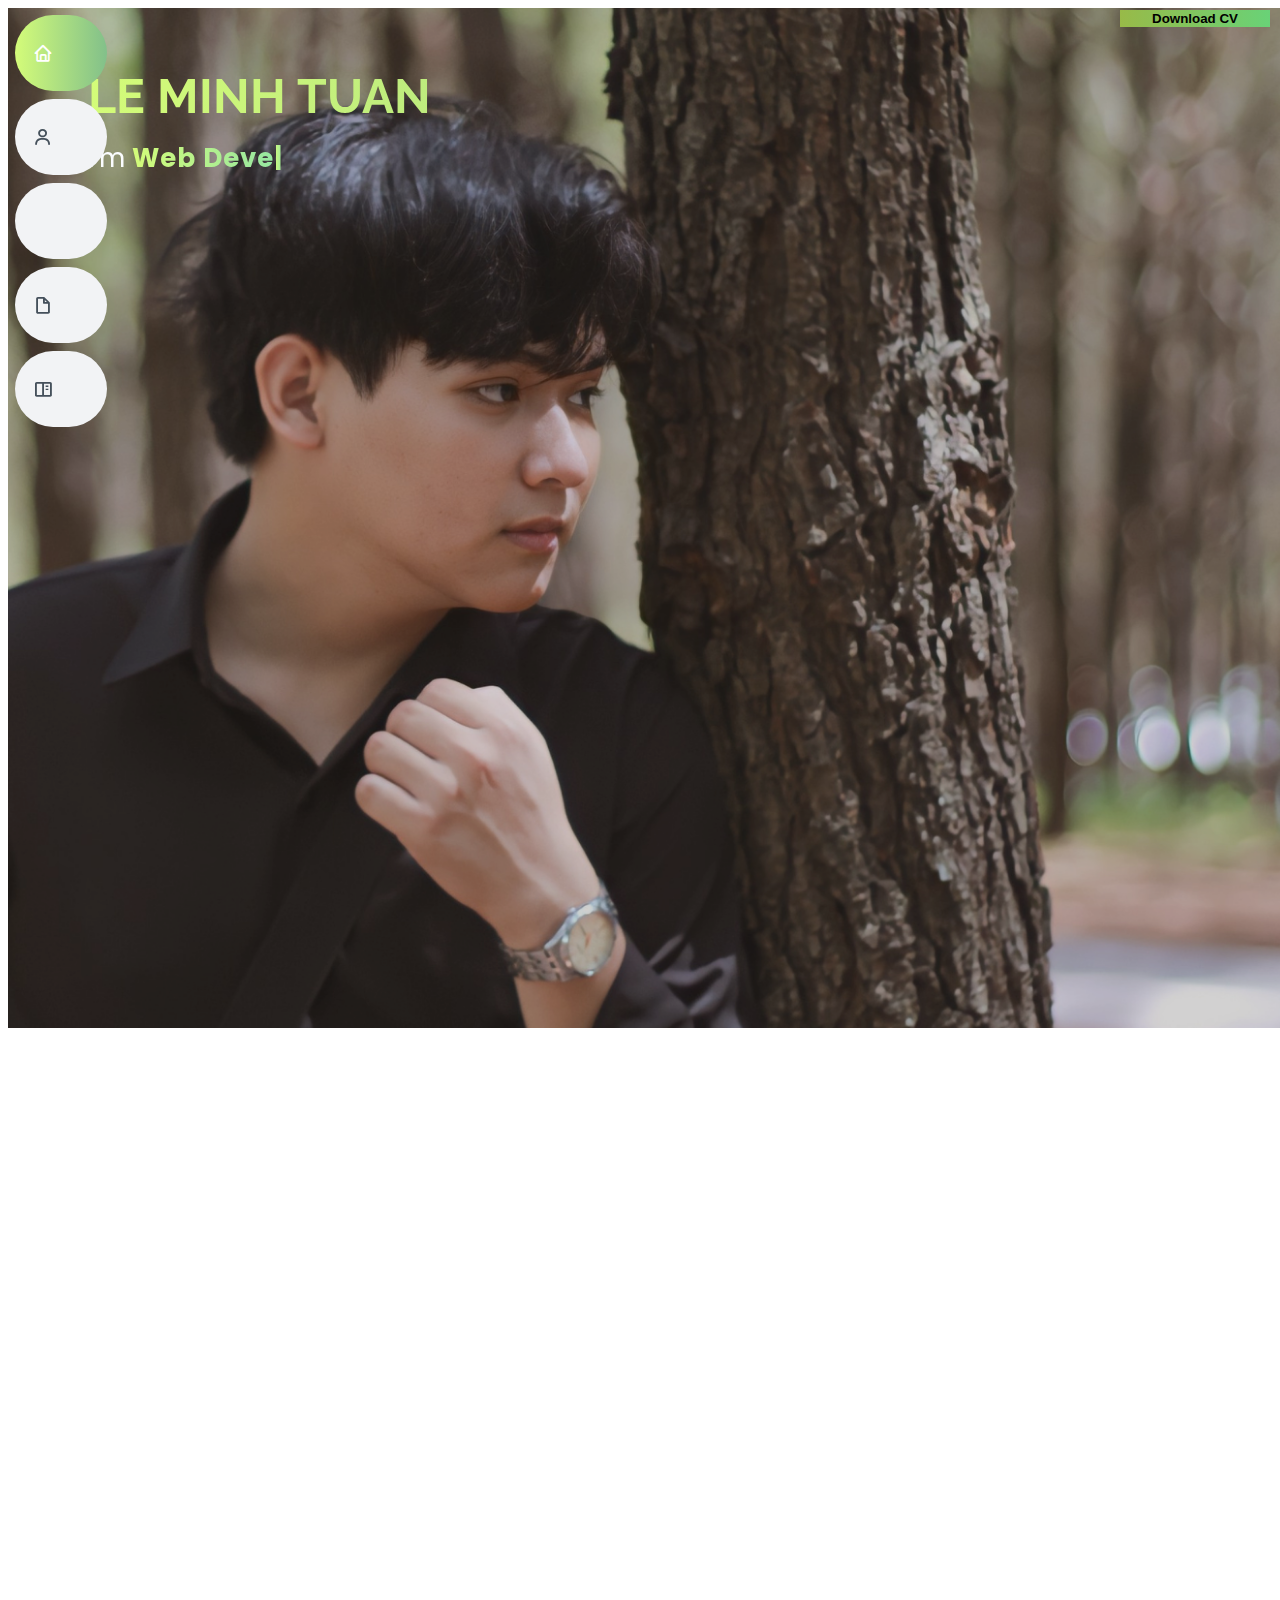
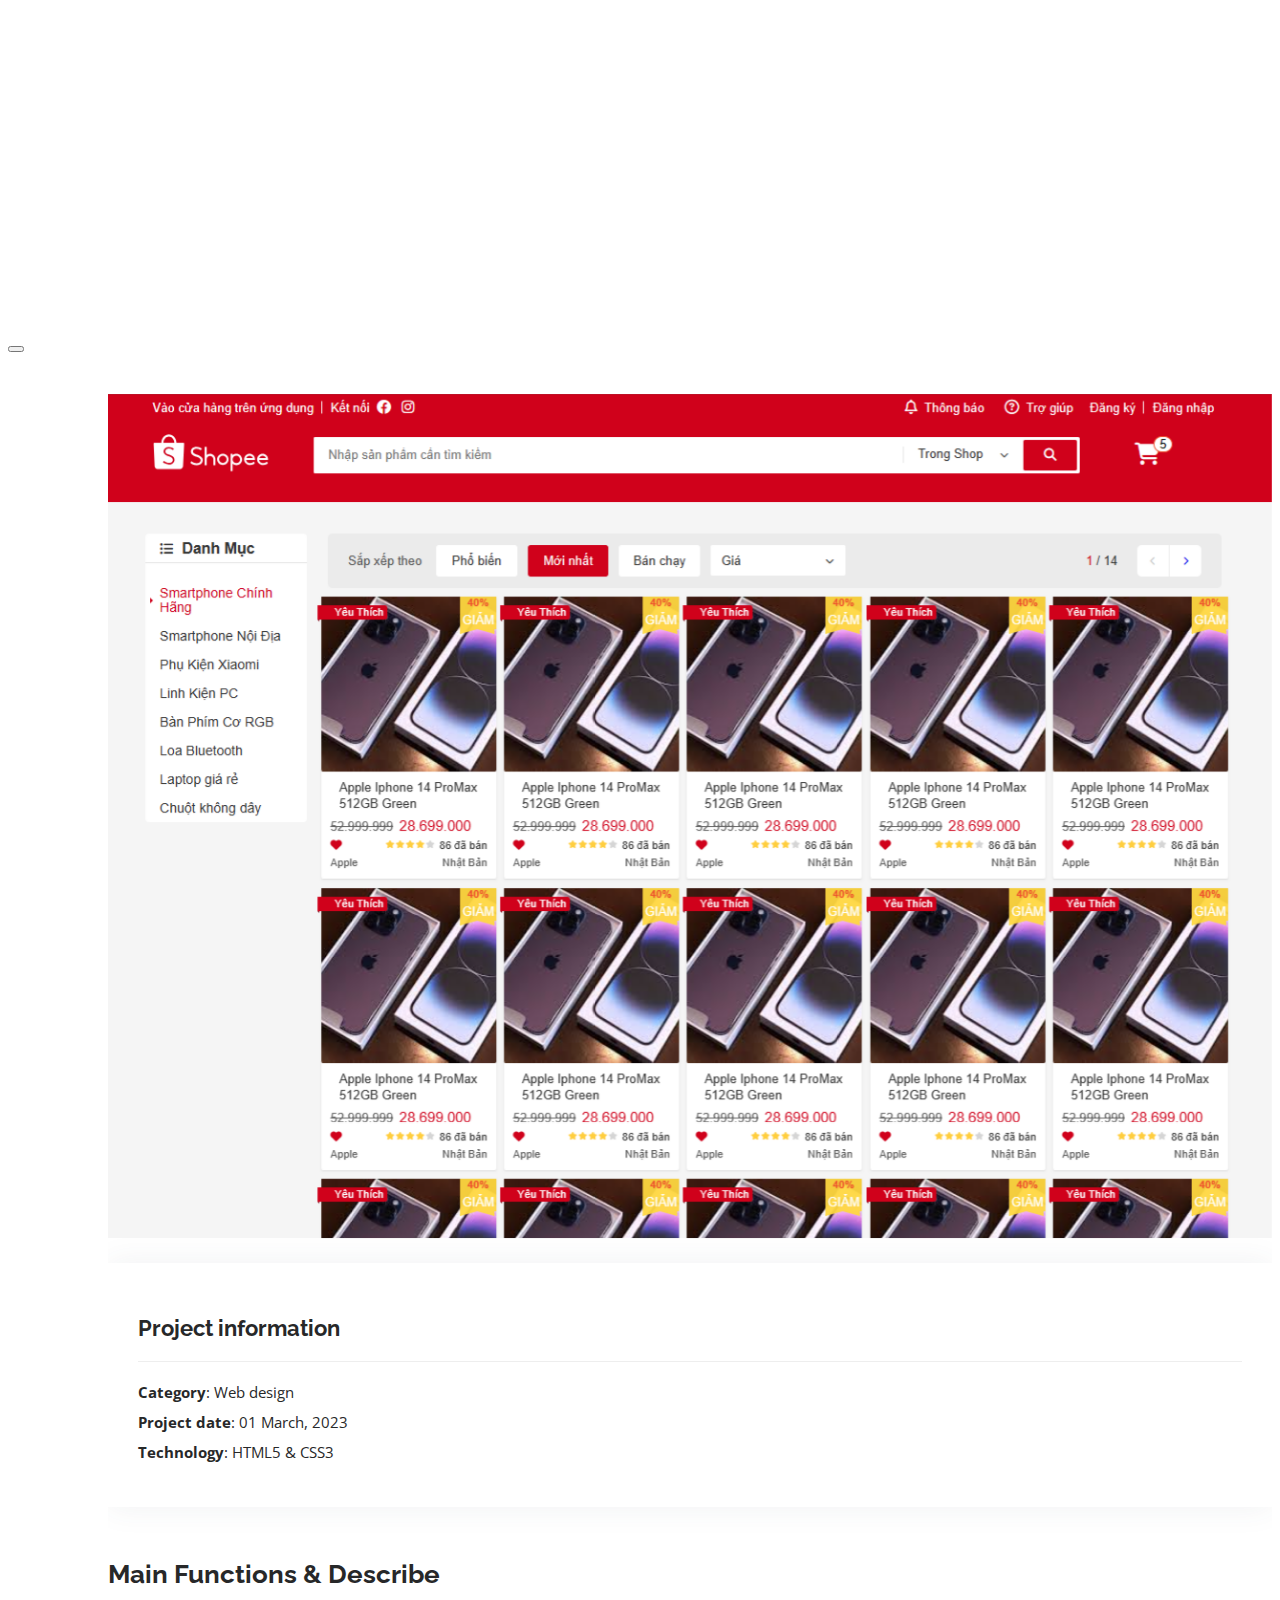
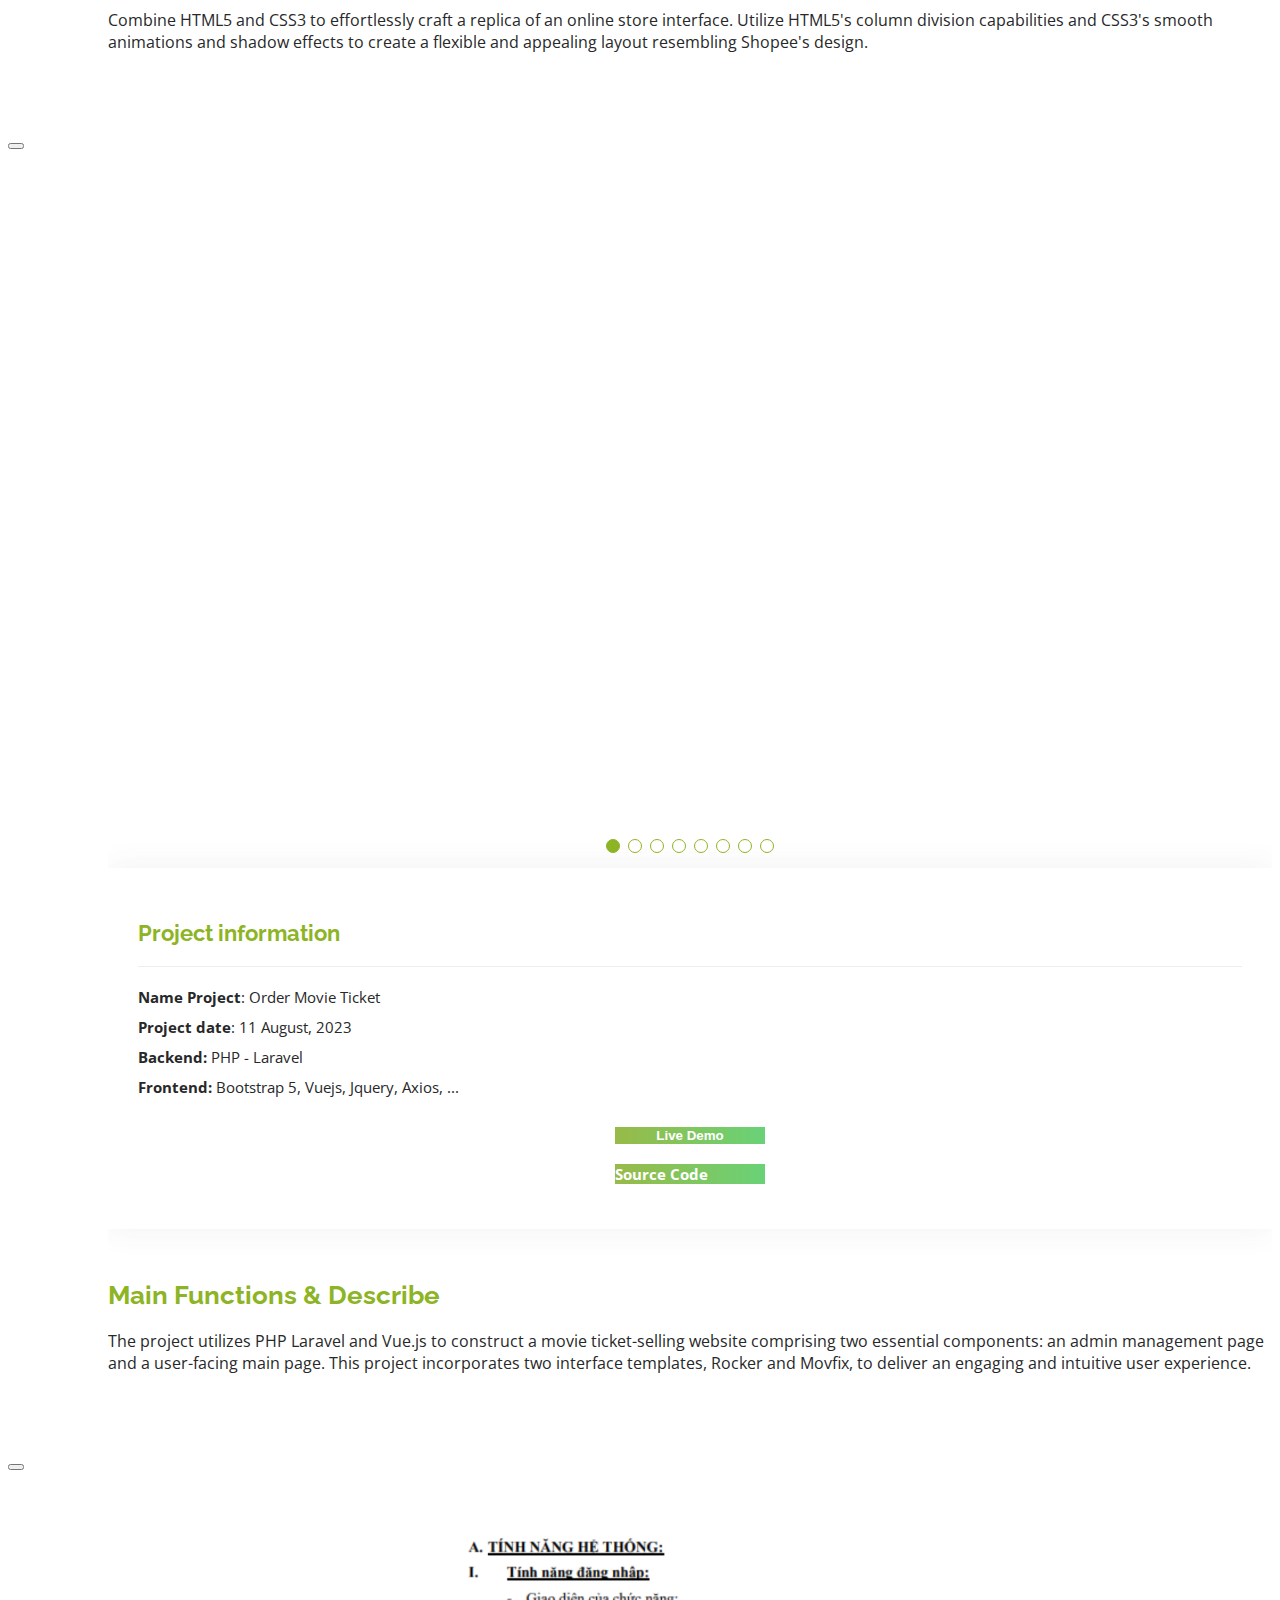
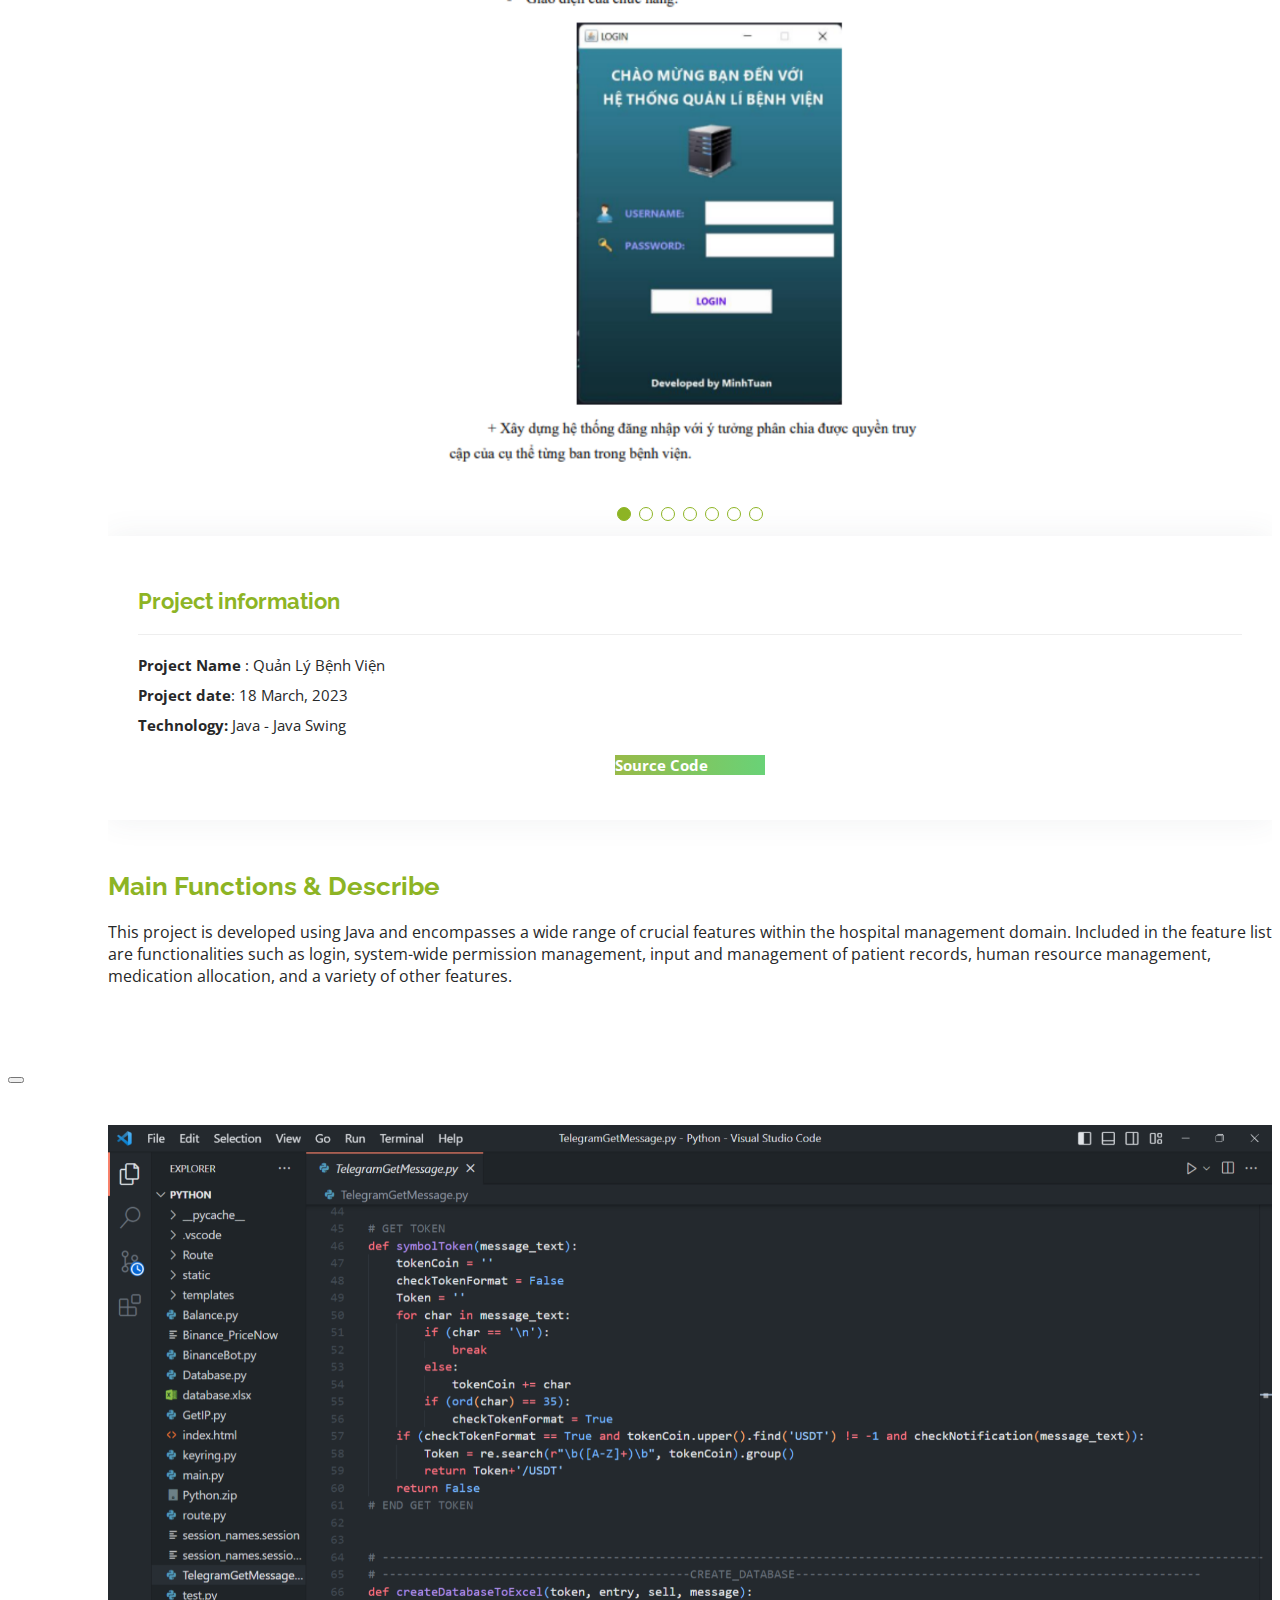
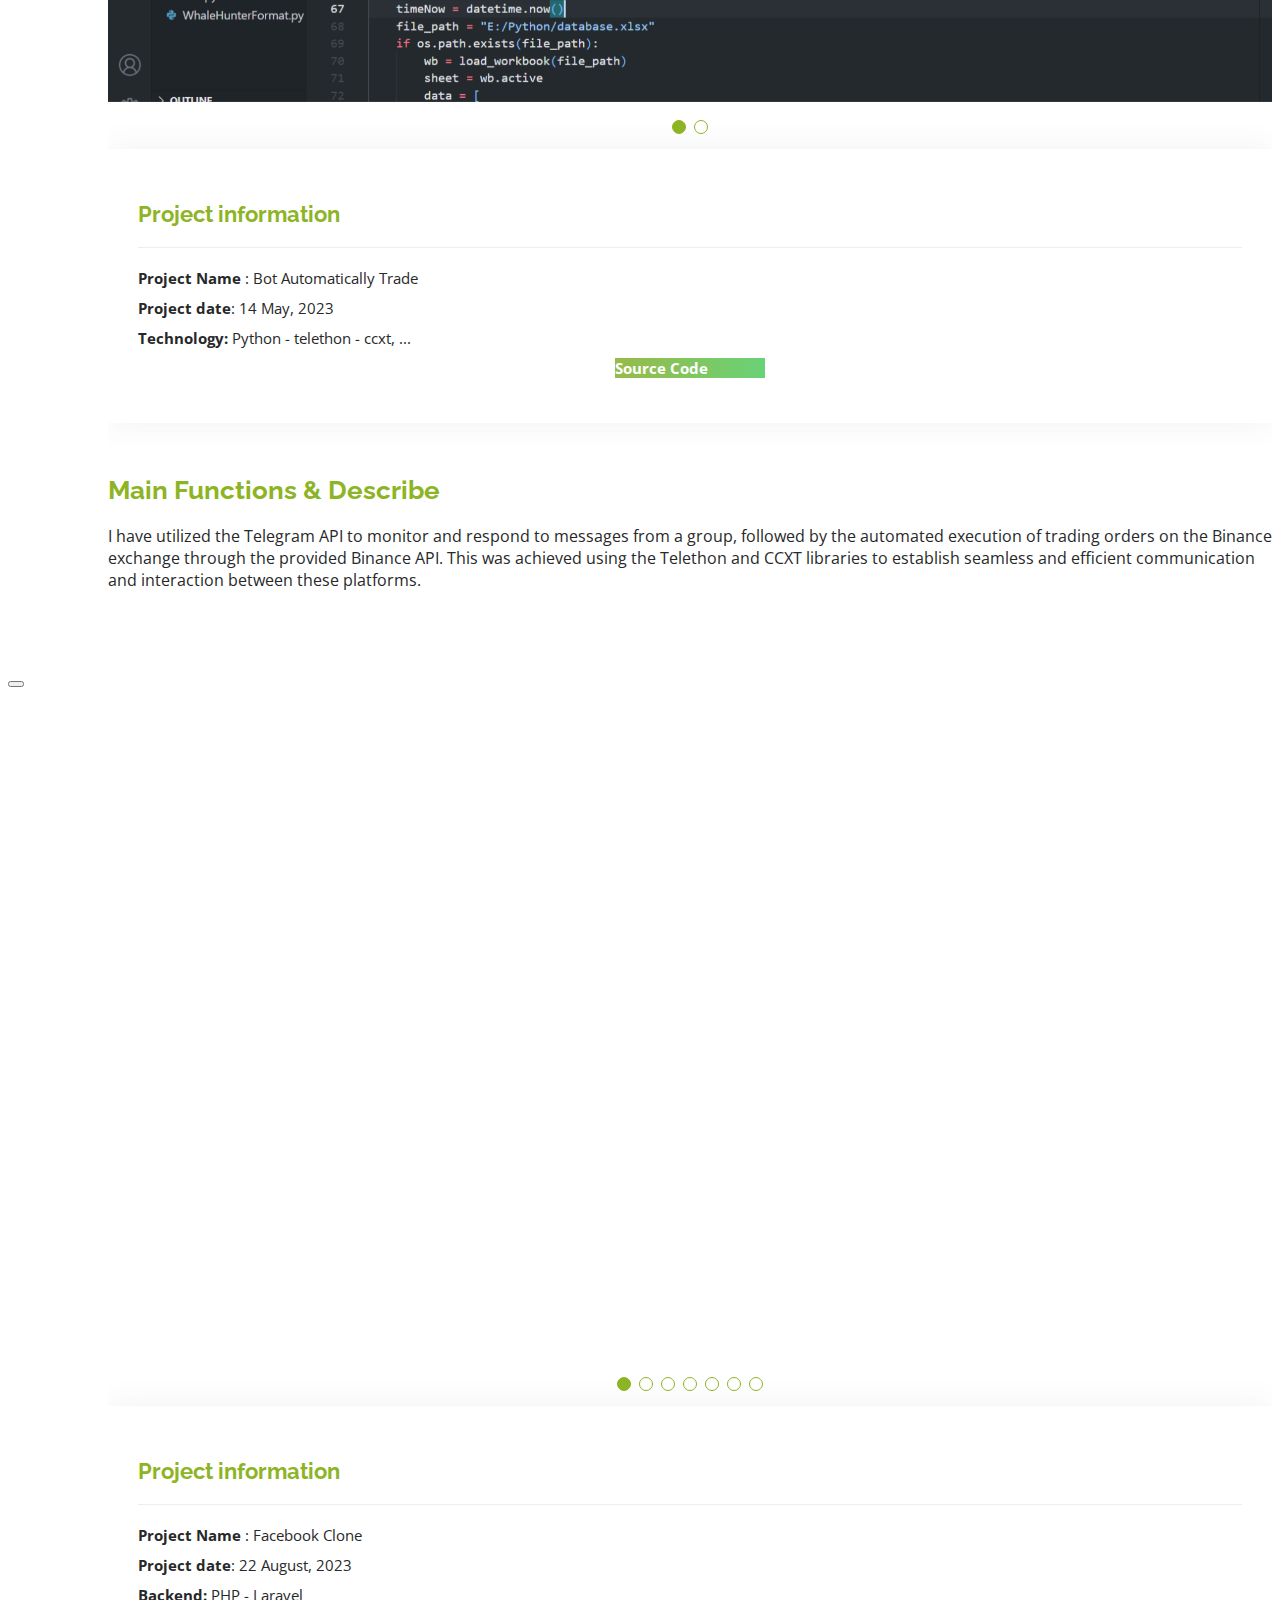
==== commit 406db457: "s" ====
--- a/index.html
+++ b/index.html
@@ -9,35 +9,22 @@
   <meta content="" name="description">
   <meta content="" name="keywords">
 
-  <!-- Favicons -->
-  <link href="assets/img/favicon.png" rel="icon">
+  <link rel="icon" type="image/x-icon"
+    href="https://upload.wikimedia.org/wikipedia/commons/thumb/1/12/User_icon_2.svg/2048px-User_icon_2.svg.png" />
   <link href="assets/img/apple-touch-icon.png" rel="apple-touch-icon">
 
-  <!-- Google Fonts -->
   <link
     href="https://fonts.googleapis.com/css?family=Open+Sans:300,300i,400,400i,600,600i,700,700i|Raleway:300,300i,400,400i,500,500i,600,600i,700,700i|Poppins:300,300i,400,400i,500,500i,600,600i,700,700i"
     rel="stylesheet">
 
-  <!-- Vendor CSS Files -->
   <link href="assets/vendor/aos/aos.css" rel="stylesheet">
   <link href="assets/vendor/bootstrap/css/bootstrap.min.css" rel="stylesheet">
-  <link href="assets/vendor/bootstrap-icons/bootstrap-icons.css" rel="stylesheet">
   <link href="assets/vendor/boxicons/css/boxicons.min.css" rel="stylesheet">
-  <link href="assets/vendor/glightbox/css/glightbox.min.css" rel="stylesheet">
   <link href="assets/vendor/swiper/swiper-bundle.min.css" rel="stylesheet">
   <link rel="stylesheet" href="https://cdnjs.cloudflare.com/ajax/libs/font-awesome/6.4.2/css/all.min.css"
     integrity="sha512-z3gLpd7yknf1YoNbCzqRKc4qyor8gaKU1qmn+CShxbuBusANI9QpRohGBreCFkKxLhei6S9CQXFEbbKuqLg0DA=="
     crossorigin="anonymous" referrerpolicy="no-referrer" />
-  <!-- Template Main CSS File -->
   <link href="assets/css/style.css" rel="stylesheet">
-
-  <!-- =======================================================
-  * Template Name: MyResume
-  * Updated: Jul 27 2023 with Bootstrap v5.3.1
-  * Template URL: https://bootstrapmade.com/free-html-bootstrap-template-my-resume/
-  * Author: BootstrapMade.com
-  * License: https://bootstrapmade.com/license/
-  ======================================================== -->
 </head>
 
 <body>
@@ -52,7 +39,7 @@
         <ul>
           <li><a href="#hero" class="nav-link scrollto active"><i class="bx bx-home"></i> <span>Home</span></a></li>
           <li><a href="#about" class="nav-link scrollto"><i class="bx bx-user"></i> <span>About</span></a></li>
-          <li><a href="#skills" class="nav-link scrollto"><i class="fa-solid fa-code" style="margin-left: -px;"></i>
+          <li><a href="#skills" class="nav-link scrollto"><i class="fa-solid fa-code" style="margin-left: -2px;"></i>
               <span>SKills</span></a></li>
           <li><a href="#resume" class="nav-link scrollto"><i class="bx bx-file-blank"></i> <span>Resume</span></a></li>
           <li><a href="#portfolio" class="nav-link scrollto"><i class="bx bx-book-content"></i>
@@ -77,8 +64,8 @@
               class="fa-brands fa-linkedin"></i></a>
         </div>
       </div>
-      <button data-aos="zoom-in" data-aos-delay="100" class="btn btn-success btn-down" id="downloadButton" type="button"
-        onclick="downloadFile()"><i class="fa-solid fa-file-arrow-down me-1"></i><b>Download CV</b>
+      <button onclick="downloadFile()" data-aos="zoom-in" data-aos-delay="100" class="btn btn-success btn-down"
+        id="downloadButton" type="button"><i class="fa-solid fa-file-arrow-down me-1"></i><b>Download CV</b>
       </button>
     </section><!-- End Hero -->
 
@@ -111,21 +98,12 @@
                   <ul>
                     <li><i class="bi bi-chevron-right"></i> <strong class="color-title">Birthday:</strong> <span>1 Nov
                         2003</span></li>
-                    <li><i class="bi bi-chevron-right"></i> <strong class="color-title">Phone:</strong> <span>+84
-                        889001505</span></li>
-                    <li><i class="bi bi-chevron-right"></i> <strong class="color-title">City:</strong> <span>Da Nang,
-                        Viet Nam</span></li>
                   </ul>
                 </div>
                 <div class="col-lg-6">
                   <ul>
-                    <li><i class="bi bi-chevron-right"></i> <strong class="color-title">Age:</strong> <span>20</span>
-                    </li>
                     <li><i class="bi bi-chevron-right"></i> <strong class="color-title">Degree:</strong>
                       <span>Bachelor</span>
-                    </li>
-                    <li><i class="bi bi-chevron-right"></i> <strong class="color-title">Email:</strong>
-                      <span>sliverknight4869@gmail.com</span>
                     </li>
                   </ul>
                 </div>
@@ -428,7 +406,7 @@
                   <li class="text-list"><b class="text-pri">Da Nang, Viet Nam</b>
                   </li>
                   <li class="text-list"><b class="text-pri">+84 889 001 505</b></li>
-                  <li class="text-list"><b class="text-pri">sliverknight4869@gmail.com</b></li>
+                  <li class="text-list"><b class="text-pri">minhtuanledng@gmail.com</b></li>
                 </ul>
               </div>
 
@@ -577,8 +555,8 @@
         </div>
       </section><!-- End Portfolio Section -->
     </main><!-- End #main -->
-    <a href="#" class="back-to-top d-flex align-items-center justify-content-center"><i
-        class="bi bi-arrow-up-short"></i></a>
+    <a href="#" class="back-to-top d-flex align-items-center justify-content-center"><i class="fa-solid fa-arrow-up"
+        style="font-size: 1rem;"></i></a>
   </div>
   <!-- Vendor JS Files -->
   <!-- Button trigger modal -->
@@ -587,8 +565,11 @@
   <!-- Modal -->
   <div class="modal fade bd-example-modal-lg" style="z-index: 9999999;" id="details" tabindex="-1" role="dialog"
     aria-labelledby="exampleModalCenterTitle" aria-hidden="true">
-    <div class="modal-dialog modal-fullscreen" role="document">
+    <div class="modal-dialog modal-fullscreen modal-rep" role="document">
       <div class="modal-content">
+        <div class="modal-header">
+          <button type="button" class="btn-close" data-bs-dismiss="modal" aria-label="Close"></button>
+        </div>
         <div class="modal-body">
           <main id="main">
             <!-- ======= Portfolio Details Section ======= -->
@@ -639,8 +620,11 @@
   <!-- 1 -->
   <div class="modal fade bd-example-modal-lg" style="z-index: 9999999;" id="detail1" tabindex="-1" role="dialog"
     aria-labelledby="exampleModalCenterTitle" aria-hidden="true">
-    <div class="modal-dialog modal-fullscreen" role="document">
+    <div class="modal-dialog modal-fullscreen modal-rep" role="document">
       <div class="modal-content">
+        <div class="modal-header">
+          <button type="button" class="btn-close" data-bs-dismiss="modal" aria-label="Close"></button>
+        </div>
         <div class="modal-body">
           <main id="main">
             <!-- ======= Portfolio Details Section ======= -->
@@ -651,32 +635,32 @@
                     <div class="portfolio-details-slider swiper">
                       <div class="swiper-wrapper align-items-center">
                         <div class="swiper-slide">
-                          <iframe width="843" height="420"
+                          <iframe width="0" height="0" style="width: 100%; height: 70vh;"
                             src="https://www.youtube.com/embed/WSI11Z8Q34k?si=q5DbVd2dYdBFkHNz"
                             title="YouTube video player" frameborder="0"
                             allow="accelerometer; autoplay; clipboard-write; encrypted-media; gyroscope; picture-in-picture; web-share"
                             allowfullscreen></iframe>
                         </div>
                         <div class="swiper-slide">
-                          <img src="/assets/img/order_movie/1.png" alt="">
-                        </div>
-                        <div class="swiper-slide">
-                          <img src="/assets/img/order_movie/2.png" alt="">
-                        </div>
-                        <div class="swiper-slide">
-                          <img src="/assets/img/order_movie/3.png" alt="">
-                        </div>
-                        <div class="swiper-slide">
-                          <img src="/assets/img/order_movie/4.png" alt="">
-                        </div>
-                        <div class="swiper-slide">
-                          <img src="/assets/img/order_movie/5.png" alt="">
-                        </div>
-                        <div class="swiper-slide">
-                          <img src="/assets/img/order_movie/6.png" alt="">
-                        </div>
-                        <div class="swiper-slide">
-                          <img src="/assets/img/order_movie/7.png" alt="">
+                          <img src="./assets/img/order_movie/1.png" alt="">
+                        </div>
+                        <div class="swiper-slide">
+                          <img src="./assets/img/order_movie/2.png" alt="">
+                        </div>
+                        <div class="swiper-slide">
+                          <img src="./assets/img/order_movie/3.png" alt="">
+                        </div>
+                        <div class="swiper-slide">
+                          <img src="./assets/img/order_movie/4.png" alt="">
+                        </div>
+                        <div class="swiper-slide">
+                          <img src="./assets/img/order_movie/5.png" alt="">
+                        </div>
+                        <div class="swiper-slide">
+                          <img src="./assets/img/order_movie/6.png" alt="">
+                        </div>
+                        <div class="swiper-slide">
+                          <img src="./assets/img/order_movie/7.png" alt="">
                         </div>
 
                       </div>
@@ -697,10 +681,10 @@
                         </li>
 
                         </li>
-                        <li style="display: flex; margin-top: 10px;"><button class="btn btn-pri w-80"
-                            style="margin: auto;"><b>Live
+                        <li style="display: flex; margin-top: 10px;" class="li-re"><button class="btn btn-pri"
+                            style="margin-left: auto; margin-right: auto;"><b>Live
                               Demo</b></button> <a href="https://github.com/auroraphtgrp01/Order_Movie_Ticket"
-                            class="btn btn-pri w-80" style="margin: auto;"><b>Source
+                            class="btn btn-pri" style="margin-left: auto; margin-right: auto;"><b>Source
                               Code</b></a></li>
                       </ul>
                     </div>
@@ -728,8 +712,11 @@
   <!-- 2 -->
   <div class="modal fade bd-example-modal-lg" style="z-index: 9999999;" id="detail2" tabindex="-1" role="dialog"
     aria-labelledby="exampleModalCenterTitle" aria-hidden="true">
-    <div class="modal-dialog modal-fullscreen" role="document">
+    <div class="modal-dialog modal-fullscreen modal-rep" role="document">
       <div class="modal-content">
+        <div class="modal-header">
+          <button type="button" class="btn-close" data-bs-dismiss="modal" aria-label="Close"></button>
+        </div>
         <div class="modal-body">
           <main id="main">
             <!-- ======= Portfolio Details Section ======= -->
@@ -740,25 +727,25 @@
                     <div class="portfolio-details-slider swiper">
                       <div class="swiper-wrapper align-items-center">
                         <div class="swiper-slide">
-                          <img src="/assets/img/QLBV/1.png" alt="">
-                        </div>
-                        <div class="swiper-slide">
-                          <img src="/assets/img/QLBV/2.png" alt="">
-                        </div>
-                        <div class="swiper-slide">
-                          <img src="/assets/img/QLBV/3.png" alt="">
-                        </div>
-                        <div class="swiper-slide">
-                          <img src="/assets/img/QLBV/4.png" alt="">
-                        </div>
-                        <div class="swiper-slide">
-                          <img src="/assets/img/QLBV/5.png" alt="">
-                        </div>
-                        <div class="swiper-slide">
-                          <img src="/assets/img/QLBV/6.png" alt="">
-                        </div>
-                        <div class="swiper-slide">
-                          <img src="/assets/img/QLBV/7.png" alt="">
+                          <img src="./assets/img/QLBV/1.png" alt="">
+                        </div>
+                        <div class="swiper-slide">
+                          <img src="./assets/img/QLBV/2.png" alt="">
+                        </div>
+                        <div class="swiper-slide">
+                          <img src="./assets/img/QLBV/3.png" alt="">
+                        </div>
+                        <div class="swiper-slide">
+                          <img src="./assets/img/QLBV/4.png" alt="">
+                        </div>
+                        <div class="swiper-slide">
+                          <img src="./assets/img/QLBV/5.png" alt="">
+                        </div>
+                        <div class="swiper-slide">
+                          <img src="./assets/img/QLBV/6.png" alt="">
+                        </div>
+                        <div class="swiper-slide">
+                          <img src="./assets/img/QLBV/7.png" alt="">
                         </div>
                       </div>
                       <div class="swiper-pagination"></div>
@@ -775,7 +762,7 @@
                           <b>Technology: </b> Java - Java Swing
                         </li>
                         <li style="display: flex; margin-top: 20px;"><a
-                            href="https://github.com/auroraphtgrp01/PROJECT_QUANLYBENHVIEN" class="btn btn-pri w-80"
+                            href="https://github.com/auroraphtgrp01/PROJECT_QUANLYBENHVIEN" class="btn btn-pri"
                             style="margin: auto;"><b>Source Code</b></a></li>
                       </ul>
                     </div>
@@ -800,8 +787,11 @@
   <!-- 3 -->
   <div class="modal fade bd-example-modal-lg" style="z-index: 9999999;" id="detail3" tabindex="-1" role="dialog"
     aria-labelledby="exampleModalCenterTitle" aria-hidden="true">
-    <div class="modal-dialog modal-fullscreen" role="document">
+    <div class="modal-dialog modal-fullscreen modal-rep" role="document">
       <div class="modal-content">
+        <div class="modal-header">
+          <button type="button" class="btn-close" data-bs-dismiss="modal" aria-label="Close"></button>
+        </div>
         <div class="modal-body">
           <main id="main">
             <!-- ======= Portfolio Details Section ======= -->
@@ -812,10 +802,10 @@
                     <div class="portfolio-details-slider swiper">
                       <div class="swiper-wrapper align-items-center">
                         <div class="swiper-slide">
-                          <img src="/assets/img/binance/1.png" alt="">
-                        </div>
-                        <div class="swiper-slide">
-                          <img src="/assets/img/binance/2.png" alt="">
+                          <img src="./assets/img/binance/1.png" alt="">
+                        </div>
+                        <div class="swiper-slide">
+                          <img src="./assets/img/binance/2.png" alt="">
                         </div>
 
                       </div>
@@ -834,7 +824,7 @@
 
                         </li>
                         <li style="display: flex; margin-top: 10px;"><a
-                            href="https://github.com/auroraphtgrp01/BinanceBot_AutoCommand" class="btn btn-pri w-80"
+                            href="https://github.com/auroraphtgrp01/BinanceBot_AutoCommand" class="btn btn-pri"
                             style="margin: auto;"><b>Source
                               Code</b></a></li>
                       </ul>
@@ -863,8 +853,11 @@
   <!-- 4 -->
   <div class="modal fade bd-example-modal-lg" style="z-index: 9999999;" id="detail4" tabindex="-1" role="dialog"
     aria-labelledby="exampleModalCenterTitle" aria-hidden="true">
-    <div class="modal-dialog modal-fullscreen" style="padding: 70px;" role="document">
+    <div class="modal-dialog modal-fullscreen modal-rep" role="document">
       <div class="modal-content">
+        <div class="modal-header">
+          <button type="button" class="btn-close" data-bs-dismiss="modal" aria-label="Close"></button>
+        </div>
         <div class="modal-body">
           <main id="main">
             <!-- ======= Portfolio Details Section ======= -->
@@ -882,22 +875,22 @@
                             allowfullscreen></iframe>
                         </div>
                         <div class="swiper-slide">
-                          <img src="/assets/img/facebook/1.png" alt="">
-                        </div>
-                        <div class="swiper-slide">
-                          <img src="/assets/img/facebook/2.png" alt="">
-                        </div>
-                        <div class="swiper-slide">
-                          <img src="/assets/img/facebook/3.png" alt="">
-                        </div>
-                        <div class="swiper-slide">
-                          <img src="/assets/img/facebook/4.png" alt="">
-                        </div>
-                        <div class="swiper-slide">
-                          <img src="/assets/img/facebook/5.png" alt="">
-                        </div>
-                        <div class="swiper-slide">
-                          <img src="/assets/img/facebook/6.png" alt="">
+                          <img src="./assets/img/facebook/1.png" alt="">
+                        </div>
+                        <div class="swiper-slide">
+                          <img src="./assets/img/facebook/2.png" alt="">
+                        </div>
+                        <div class="swiper-slide">
+                          <img src="./assets/img/facebook/3.png" alt="">
+                        </div>
+                        <div class="swiper-slide">
+                          <img src="./assets/img/facebook/4.png" alt="">
+                        </div>
+                        <div class="swiper-slide">
+                          <img src="./assets/img/facebook/5.png" alt="">
+                        </div>
+                        <div class="swiper-slide">
+                          <img src="./assets/img/facebook/6.png" alt="">
                         </div>
                       </div>
                       <div class="swiper-pagination"></div>
@@ -917,11 +910,15 @@
                         </li>
 
                         </li>
-                        <li style="display: flex; margin-top: 10px;"><button class="btn btn-pri w-80"
-                            style="margin: auto;"><b>Live
-                              Demo</b></button> <a href="https://github.com/auroraphtgrp01/FacebookClone-byMT"
-                            class="btn btn-pri w-80" style="margin: auto;"><b>Source
-                              Code</b></a></li>
+                        <li style="display: flex; margin-top: 10px;" class="li-re">
+                          <button class="btn btn-pri" style="margin: auto;">
+                            <b>Live Demo</b>
+                          </button>
+                          <a href="https://github.com/auroraphtgrp01/FacebookClone-byMT" class="btn btn-pri"
+                            style="margin-left: auto; margin-right: auto;">
+                            <b>Source Code</b>
+                          </a>
+                        </li>
                       </ul>
                     </div>
                     <div class="portfolio-description">
@@ -946,8 +943,11 @@
   <!-- 5 -->
   <div class="modal fade bd-example-modal-lg" style="z-index: 9999999;" id="detail5" tabindex="-1" role="dialog"
     aria-labelledby="exampleModalCenterTitle" aria-hidden="true">
-    <div class="modal-dialog modal-fullscreen" role="document">
+    <div class="modal-dialog modal-fullscreen modal-rep" role="document">
       <div class="modal-content">
+        <div class="modal-header">
+          <button type="button" class="btn-close" data-bs-dismiss="modal" aria-label="Close"></button>
+        </div>
         <div class="modal-body">
           <main id="main">
             <!-- ======= Portfolio Details Section ======= -->
@@ -958,10 +958,10 @@
                     <div class="portfolio-details-slider swiper">
                       <div class="swiper-wrapper align-items-center">
                         <div class="swiper-slide">
-                          <img src="/assets/img/IG/1.png" alt="">
-                        </div>
-                        <div class="swiper-slide">
-                          <img src="/assets/img/IG/2.png" alt="">
+                          <img src="./assets/img/IG/1.png" alt="">
+                        </div>
+                        <div class="swiper-slide">
+                          <img src="./assets/img/IG/2.png" alt="">
                         </div>
 
                       </div>
@@ -974,15 +974,15 @@
                       <h3 class="text-sec">Project information</h3>
                       <ul>
                         <li><strong>Project Name </strong>: Instagram UI Clone</li>
-                        <li><strong>Project date</strong>: 11 January, 2023</li>
+                        <li><strong>Project date</strong>: 11 January 2023</li>
                         <li><strong></strong>
                           <b>Technology: </b> HTML5 & CSS3
 
                         </li>
-                        <li style="display: flex; margin-top: 10px;"><button class="btn btn-pri w-80"
+                        <li style="display: flex; margin-top: 10px;"><button class="btn btn-pri"
                             style="margin: auto;"><b>Live
                               Demo</b></button> <a href="https://github.com/auroraphtgrp01/FacebookClone-byMT"
-                            class="btn btn-pri w-80" style="margin: auto;"><b>Source
+                            class="btn btn-pri" style="margin: auto;"><b>Source
                               Code</b></a></li>
                       </ul>
                     </div>
@@ -1004,23 +1004,24 @@
     </div>
   </div>
 
-  <script src="assets/vendor/purecounter/purecounter_vanilla.js"></script>
   <script src="assets/vendor/aos/aos.js"></script>
-  <script src="assets/vendor/bootstrap/js/bootstrap.bundle.min.js"></script>
+  <script src="https://cdn.jsdelivr.net/npm/@popperjs/core@2.9.2/dist/umd/popper.min.js"
+    integrity="sha384-IQsoLXl5PILFhosVNubq5LC7Qb9DXgDA9i+tQ8Zj3iwWAwPtgFTxbJ8NT4GN1R8p"
+    crossorigin="anonymous"></script>
+  <script src="https://cdn.jsdelivr.net/npm/bootstrap@5.0.2/dist/js/bootstrap.min.js"
+    integrity="sha384-cVKIPhGWiC2Al4u+LWgxfKTRIcfu0JTxR+EQDz/bgldoEyl4H0zUF0QKbrJ0EcQF"
+    crossorigin="anonymous"></script>
   <script src="assets/vendor/glightbox/js/glightbox.min.js"></script>
   <script src="assets/vendor/isotope-layout/isotope.pkgd.min.js"></script>
   <script src="assets/vendor/swiper/swiper-bundle.min.js"></script>
   <script src="assets/vendor/typed.js/typed.umd.js"></script>
-  <script src="assets/vendor/waypoints/noframework.waypoints.js"></script>
-  <script src="assets/vendor/php-email-form/validate.js"></script>
   <!-- Template Main JS File -->
   <script src="assets/js/main.js"></script>
   <script>
     function downloadFile() {
-      var fileUrl = '/assets/LE_MINH_TUAN.pdf';
+      var fileUrl = './assets/LE_MINH_TUAN.pdf';
       var link = document.createElement('a');
       link.href = fileUrl;
-      link.download = 'ten-file-tai-ve.pdf';
       link.click();
     }
   </script>
--- a/assets/css/style.css
+++ b/assets/css/style.css
@@ -127,7 +127,8 @@
   height: 60px;
   animation: animate-preloader 1s linear infinite;
 }
-
+.modal-rep {
+}
 @keyframes animate-preloader {
   0% {
     transform: rotate(0deg);
@@ -155,6 +156,15 @@
   .resp1 {
     background: transparent !important;
     padding: 10px;
+  }
+  .btn-pr {
+    margin-right: 100px;
+  }
+  .btn-pri {
+    margin-top: 20px;
+  }
+  .li-re {
+    flex-direction: column;
   }
 }
 @media screen and (max-width: 1300px) {
@@ -166,7 +176,14 @@
   .respon2 {
   }
 }
-
+@media screen and (max-width: 1470px) {
+  .btn-pri {
+    margin-top: 20px;
+  }
+  .li-re {
+    flex-direction: column;
+  }
+}
 @media screen and (max-width: 990px) and (min-width: 770px) {
   .panel-skill {
     width: 90%;
@@ -191,6 +208,12 @@
   }
   .resp1 {
     background: transparent !important;
+    padding: 10px;
+  }
+  .btn-pr {
+    margin-right: 10px;
+  }
+  .modal-rep {
     padding: 10px;
   }
 }
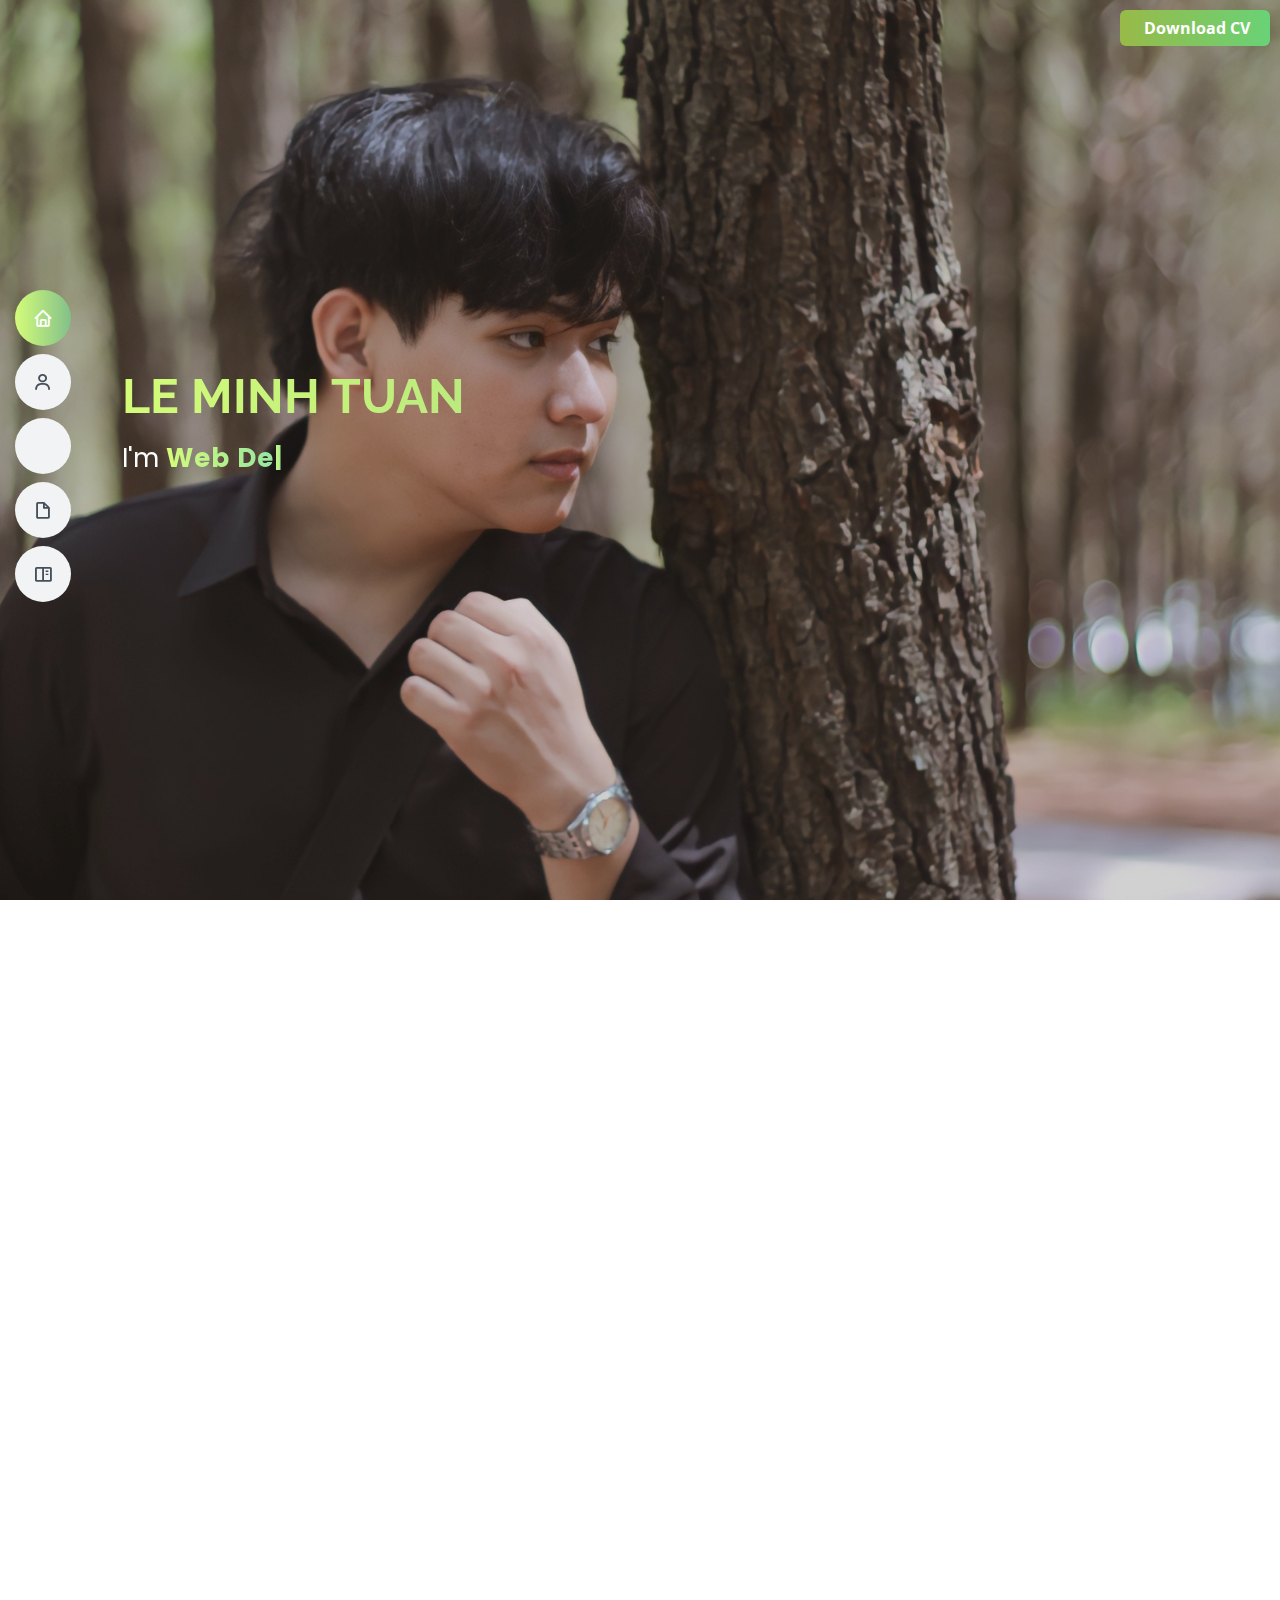
==== commit e918a27a: "finally" ====
--- a/index.html
+++ b/index.html
@@ -1019,7 +1019,7 @@
   <script src="assets/js/main.js"></script>
   <script>
     function downloadFile() {
-      var fileUrl = './assets/LE_MINH_TUAN.pdf';
+      var fileUrl = './assets/LE_MINH_TUAN_CV.pdf';
       var link = document.createElement('a');
       link.href = fileUrl;
       link.click();
--- a/assets/css/style.css
+++ b/assets/css/style.css
@@ -142,6 +142,7 @@
 /*--------------------------------------------------------------
 # Disable aos animation delay on mobile devices
 --------------------------------------------------------------*/
+
 @media screen and (max-width: 766px) {
   [data-aos-delay] {
     transition-delay: 0 !important;
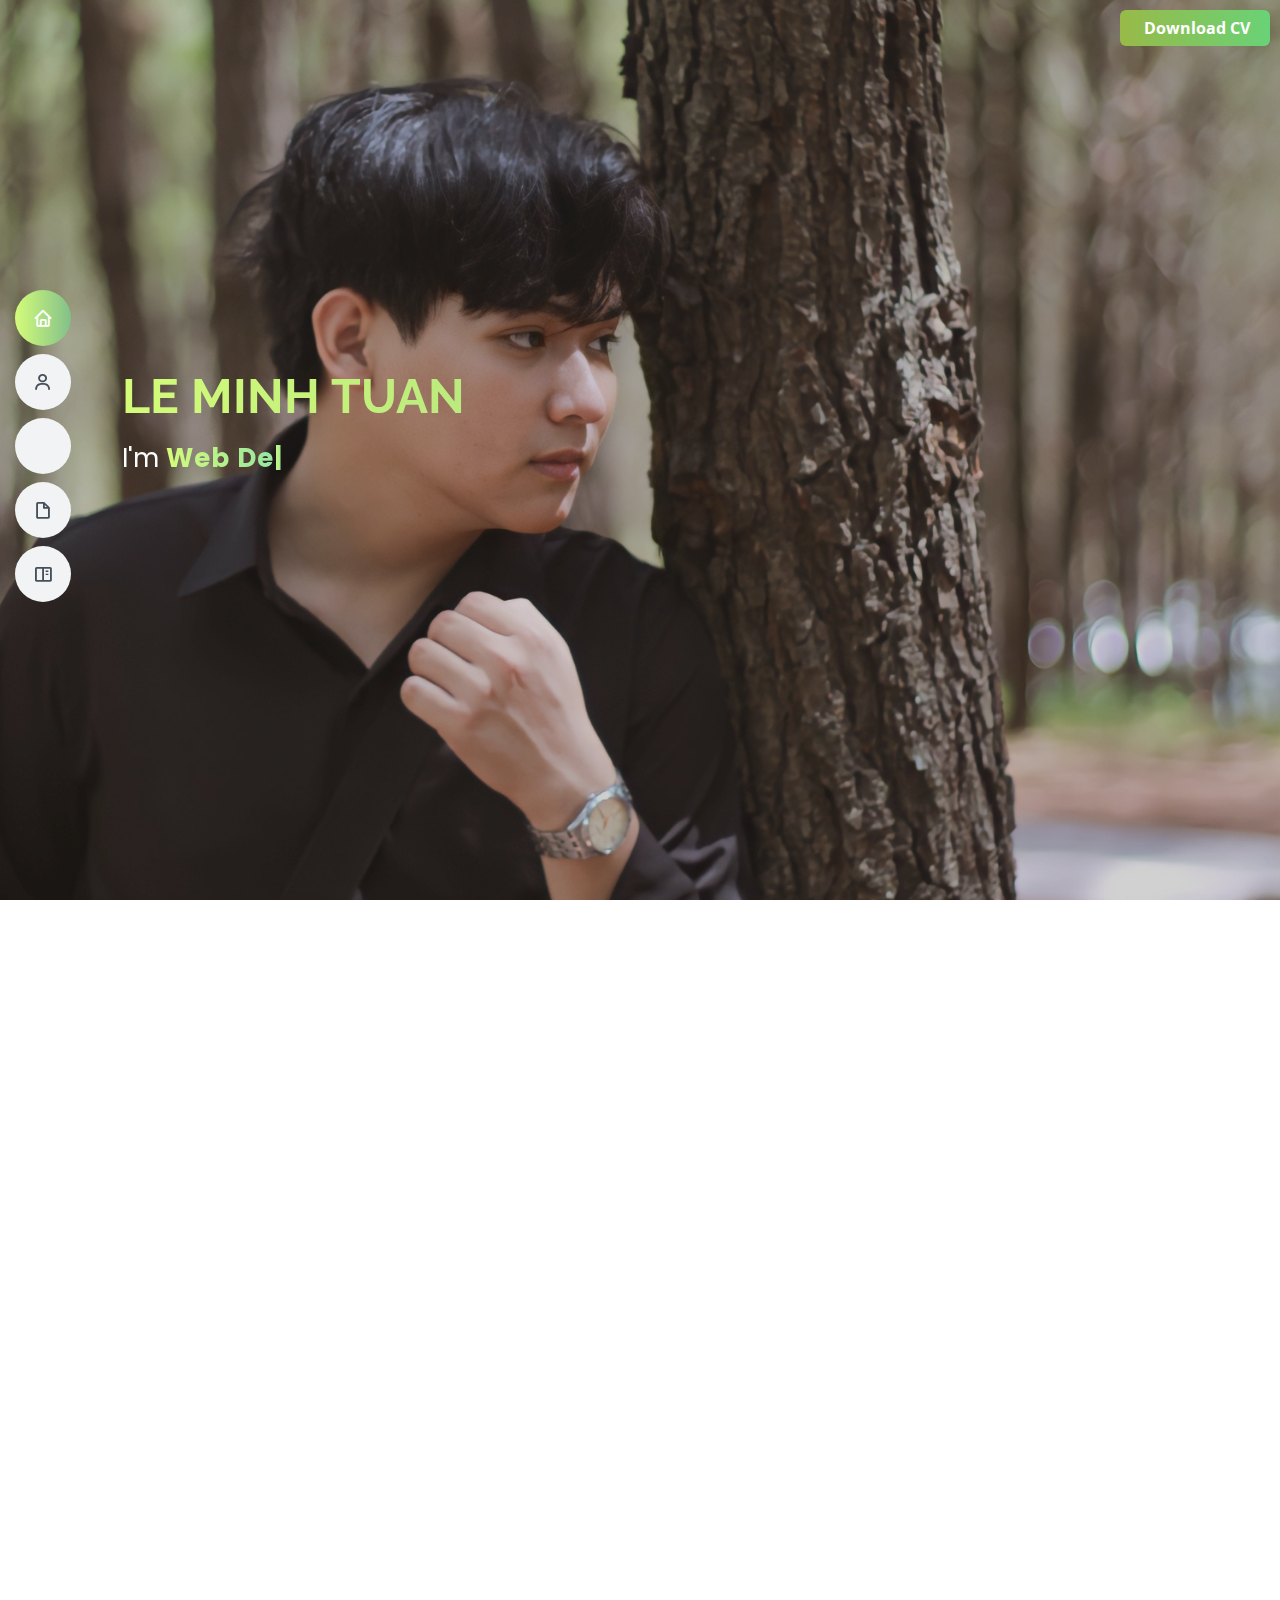
==== commit 48f219a1: "edit" ====
--- a/index.html
+++ b/index.html
@@ -175,17 +175,7 @@
                               VueJS
                             </td>
                           </tr>
-                          <tr>
-                            <td class="text-center align-middle">
-                              <a href="https://reactjs.org/" target="_blank" rel="noreferrer">
-                                <img
-                                  src="https://raw.githubusercontent.com/devicons/devicon/master/icons/react/react-original-wordmark.svg"
-                                  alt="react" width="40" height="40" /> </a>
-                            </td>
-                            <td class="text-center align-middle">
-                              ReactJS
-                            </td>
-                          </tr>
+
                           <tr>
                             <td class="text-center align-middle">
                               </a> <a href="https://getbootstrap.com" target="_blank" rel="noreferrer"> <img
@@ -194,17 +184,6 @@
                             </td>
                             <td class="text-center align-middle">
                               Bootstrap 5
-                            </td>
-                          </tr>
-                          <tr>
-                            <td class="text-center align-middle">
-                              <a href="https://sass-lang.com" target="_blank" rel="noreferrer">
-                                <img
-                                  src="https://raw.githubusercontent.com/devicons/devicon/master/icons/sass/sass-original.svg"
-                                  alt="sass" width="40" height="40" /> </a>
-                            </td>
-                            <td class="text-center align-middle">
-                              SASS
                             </td>
                           </tr>
                         </tbody>
@@ -247,24 +226,6 @@
                           </tr>
                           <tr>
                             <td class="text-center align-middle">
-                              <a href="https://nodejs.org" target="_blank" rel="noreferrer"> <img
-                                  src="https://raw.githubusercontent.com/devicons/devicon/master/icons/nodejs/nodejs-original-wordmark.svg"
-                                  alt="nodejs" width="40" height="40" /> </a>
-                            <td class="text-center align-middle">
-                              NodeJS
-                            </td>
-                          </tr>
-                          <tr>
-                            <td class="text-center align-middle">
-                              <a href="https://expressjs.com" target="_blank" rel="noreferrer"> <img
-                                  src="https://raw.githubusercontent.com/devicons/devicon/master/icons/express/express-original-wordmark.svg"
-                                  alt="express" width="40" height="40" /> </a>
-                            <td class="text-center align-middle">
-                              ExpressJS
-                            </td>
-                          </tr>
-                          <tr>
-                            <td class="text-center align-middle">
                               <a href="https://www.mysql.com/" target="_blank" rel="noreferrer"> <img
                                   src="https://raw.githubusercontent.com/devicons/devicon/master/icons/mysql/mysql-original-wordmark.svg"
                                   alt="mysql" width="40" height="40" /> </a>
@@ -310,51 +271,14 @@
                               PostMan
                             </td>
                           </tr>
-                          <tr>
-                            <td class="text-center align-middle">
-                              <div>
-                                <a href="#" id="logo">
-                                  <svg width="188" height="28" viewBox="0 0 188 28" fill="currentColor"
-                                    xmlns="http://www.w3.org/2000/svg">
-                                    <path d="M93.295 3.65206L86.356 9.30495H90.8876V27.68L93.295 25.7411V3.65206Z"
-                                      fill="currentColor"></path>
-                                    <path d="M95.295 24.0997L102.356 18.305H97.6975V0.350052L95.295 2.02275V24.0997Z"
-                                      fill="currentColor"></path>
-                                    <path
-                                      d="M182.695 6.95295C183.495 7.36895 184.071 7.72095 184.423 8.00895L186.919 3.25695C185.671 2.48895 184.167 1.80095 182.407 1.19295C180.679 0.584955 178.807 0.280952 176.791 0.280952C174.871 0.280952 173.095 0.600952 171.463 1.24095C169.863 1.88095 168.583 2.82495 167.623 4.07295C166.695 5.32095 166.231 6.87295 166.231 8.72895C166.231 10.809 166.887 12.409 168.199 13.529C169.543 14.617 171.591 15.513 174.343 16.217C176.551 16.793 178.327 17.321 179.671 17.801C181.047 18.249 181.735 19.001 181.735 20.057C181.735 21.625 180.263 22.409 177.319 22.409C175.847 22.409 174.455 22.233 173.143 21.881C171.831 21.529 170.679 21.097 169.687 20.585C168.727 20.073 168.039 19.609 167.623 19.193L165.031 24.233C166.695 25.289 168.599 26.121 170.743 26.729C172.887 27.337 175.047 27.641 177.223 27.641C179.111 27.641 180.871 27.385 182.503 26.873C184.135 26.329 185.447 25.465 186.439 24.281C187.463 23.065 187.975 21.4649 187.975 19.4809C187.975 17.8489 187.591 16.537 186.823 15.545C186.087 14.521 185.015 13.705 183.607 13.097C182.231 12.489 180.599 11.945 178.711 11.465C176.567 10.953 174.935 10.489 173.815 10.073C172.727 9.65695 172.183 8.95295 172.183 7.96095C172.183 6.26495 173.687 5.41695 176.695 5.41695C177.815 5.41695 178.903 5.57695 179.959 5.89695C181.015 6.18495 181.927 6.53695 182.695 6.95295Z"
-                                      fill="currentColor"></path>
-                                    <path fill-rule="evenodd" clip-rule="evenodd"
-                                      d="M132.182 27.497C130.07 27.497 128.15 27.129 126.422 26.393C124.694 25.625 123.205 24.601 121.957 23.321C120.709 22.009 119.749 20.537 119.077 18.905C118.406 17.273 118.069 15.593 118.069 13.865C118.069 12.105 118.421 10.409 119.125 8.77695C119.829 7.14495 120.822 5.70496 122.102 4.45695C123.382 3.17695 124.885 2.16895 126.613 1.43295C128.341 0.696953 130.229 0.328949 132.277 0.328949C134.389 0.328949 136.31 0.728952 138.038 1.52895C139.766 2.29695 141.238 3.33695 142.454 4.64895C143.702 5.92895 144.661 7.38495 145.333 9.01695C146.005 10.649 146.342 12.3129 146.342 14.0089C146.342 15.7689 145.99 17.465 145.286 19.097C144.582 20.697 143.589 22.137 142.309 23.417C141.061 24.665 139.574 25.657 137.846 26.393C136.118 27.129 134.23 27.497 132.182 27.497ZM123.925 13.913C123.925 15.353 124.262 16.729 124.934 18.041C125.605 19.321 126.549 20.361 127.765 21.161C129.013 21.961 130.501 22.361 132.229 22.361C133.989 22.361 135.477 21.945 136.693 21.113C137.91 20.249 138.837 19.177 139.477 17.8969C140.117 16.5849 140.438 15.241 140.438 13.865C140.438 12.425 140.102 11.0649 139.43 9.78495C138.758 8.50495 137.798 7.48095 136.549 6.71295C135.333 5.91295 133.878 5.51295 132.182 5.51295C130.422 5.51295 128.917 5.92895 127.669 6.76095C126.453 7.59295 125.525 8.64896 124.885 9.92896C124.245 11.209 123.925 12.537 123.925 13.913Z"
-                                      fill="currentColor"></path>
-                                    <path fill-rule="evenodd" clip-rule="evenodd"
-                                      d="M0 27.305L11.712 0.472954H16.464L28.128 27.305H21.984L19.296 21.017H8.88L6.192 27.305H0ZM14.112 7.52895L10.176 15.977H17.904L14.112 7.52895Z"
-                                      fill="currentColor"></path>
-                                    <path
-                                      d="M50.8211 0.472954L58.2131 9.97695L65.6051 0.472954H71.8931L61.2851 14.057L71.5571 27.305H65.2691L58.2131 18.185L51.2051 27.305H44.8211L55.1411 14.057L44.4851 0.472954H50.8211Z"
-                                      fill="currentColor"></path>
-                                  </svg>
-                                </a>
-                              </div>
-                            <td class="text-center align-middle">
-                              Axios
-                            </td>
-                          </tr>
+
                           <tr>
                             <td class="text-center align-middle">
                               <a href="https://webpack.js.org" target="_blank" rel="noreferrer"> <img
                                   src="https://raw.githubusercontent.com/devicons/devicon/d00d0969292a6569d45b06d3f350f463a0107b0d/icons/webpack/webpack-original-wordmark.svg"
-                                  alt="webpack" width="52" height="52" /> </a>
+                                  alt="webpack" width="40" height="40" /> </a>
                             <td class="text-center align-middle">
                               WebPack
-                            </td>
-                          </tr>
-                          <tr>
-                            <td class="text-center align-middle">
-                              <a href="https://www.w3schools.com/cpp/" target="_blank" rel="noreferrer"> <img
-                                  src="https://raw.githubusercontent.com/devicons/devicon/master/icons/cplusplus/cplusplus-original.svg"
-                                  alt="cplusplus" width="40" height="40" /> </a>
-                            <td class="text-center align-middle">
-                              C++
                             </td>
                           </tr>
                           <tr>
@@ -681,9 +605,10 @@
                         </li>
 
                         </li>
-                        <li style="display: flex; margin-top: 10px;" class="li-re"><button class="btn btn-pri"
+                        <li style="display: flex; margin-top: 10px;" class="li-re"><a
+                            href="https://minhtuandng.dzloye.com/" class="btn btn-pri"
                             style="margin-left: auto; margin-right: auto;"><b>Live
-                              Demo</b></button> <a href="https://github.com/auroraphtgrp01/Order_Movie_Ticket"
+                              Demo</b></a> <a href="https://github.com/auroraphtgrp01/Order_Movie_Ticket"
                             class="btn btn-pri" style="margin-left: auto; margin-right: auto;"><b>Source
                               Code</b></a></li>
                       </ul>
@@ -1006,11 +931,11 @@
 
   <script src="assets/vendor/aos/aos.js"></script>
   <script src="https://cdn.jsdelivr.net/npm/@popperjs/core@2.9.2/dist/umd/popper.min.js"
-    integrity="sha384-IQsoLXl5PILFhosVNubq5LC7Qb9DXgDA9i+tQ8Zj3iwWAwPtgFTxbJ8NT4GN1R8p"
-    crossorigin="anonymous"></script>
+    integrity="sha384-IQsoLXl5PILFhosVNubq5LC7Qb9DXgDA9i+tQ8Zj3iwWAwPtgFTxbJ8NT4GN1R8p" crossorigin="anonymous">
+  </script>
   <script src="https://cdn.jsdelivr.net/npm/bootstrap@5.0.2/dist/js/bootstrap.min.js"
-    integrity="sha384-cVKIPhGWiC2Al4u+LWgxfKTRIcfu0JTxR+EQDz/bgldoEyl4H0zUF0QKbrJ0EcQF"
-    crossorigin="anonymous"></script>
+    integrity="sha384-cVKIPhGWiC2Al4u+LWgxfKTRIcfu0JTxR+EQDz/bgldoEyl4H0zUF0QKbrJ0EcQF" crossorigin="anonymous">
+  </script>
   <script src="assets/vendor/glightbox/js/glightbox.min.js"></script>
   <script src="assets/vendor/isotope-layout/isotope.pkgd.min.js"></script>
   <script src="assets/vendor/swiper/swiper-bundle.min.js"></script>
